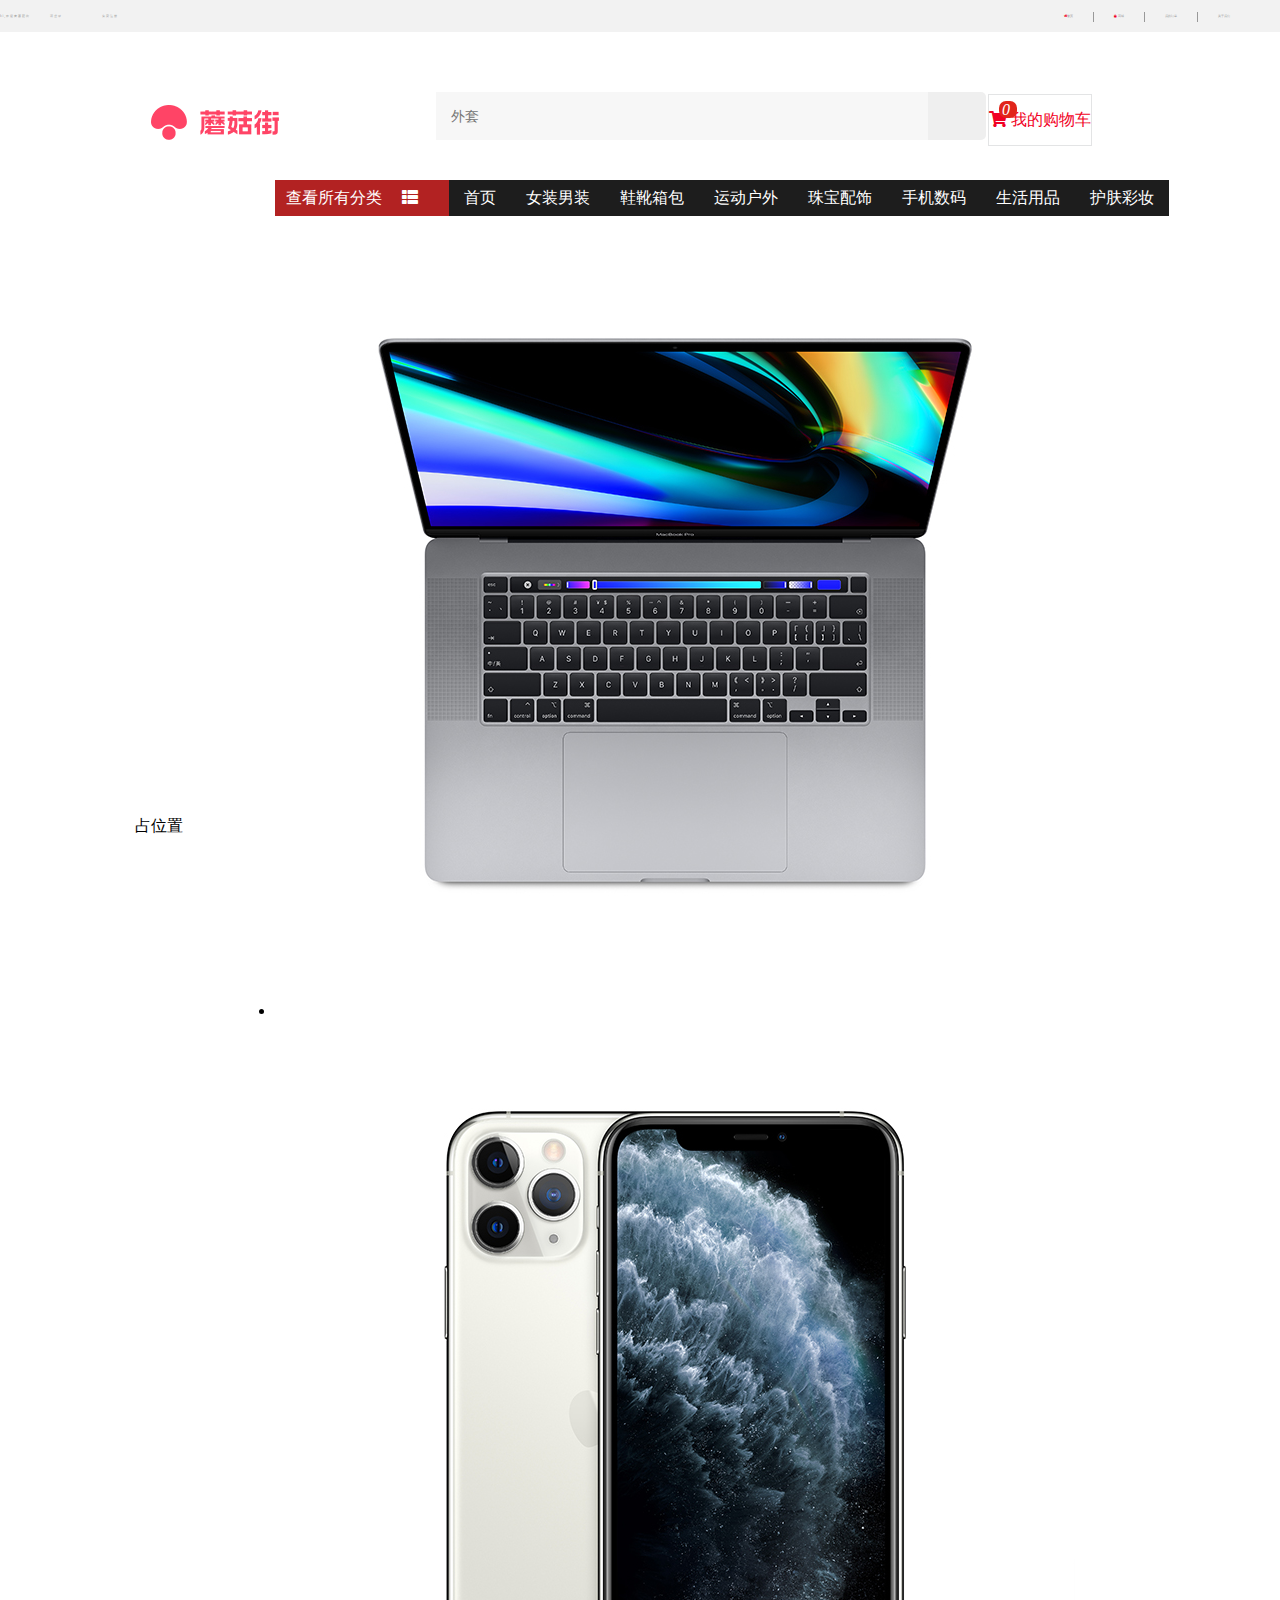
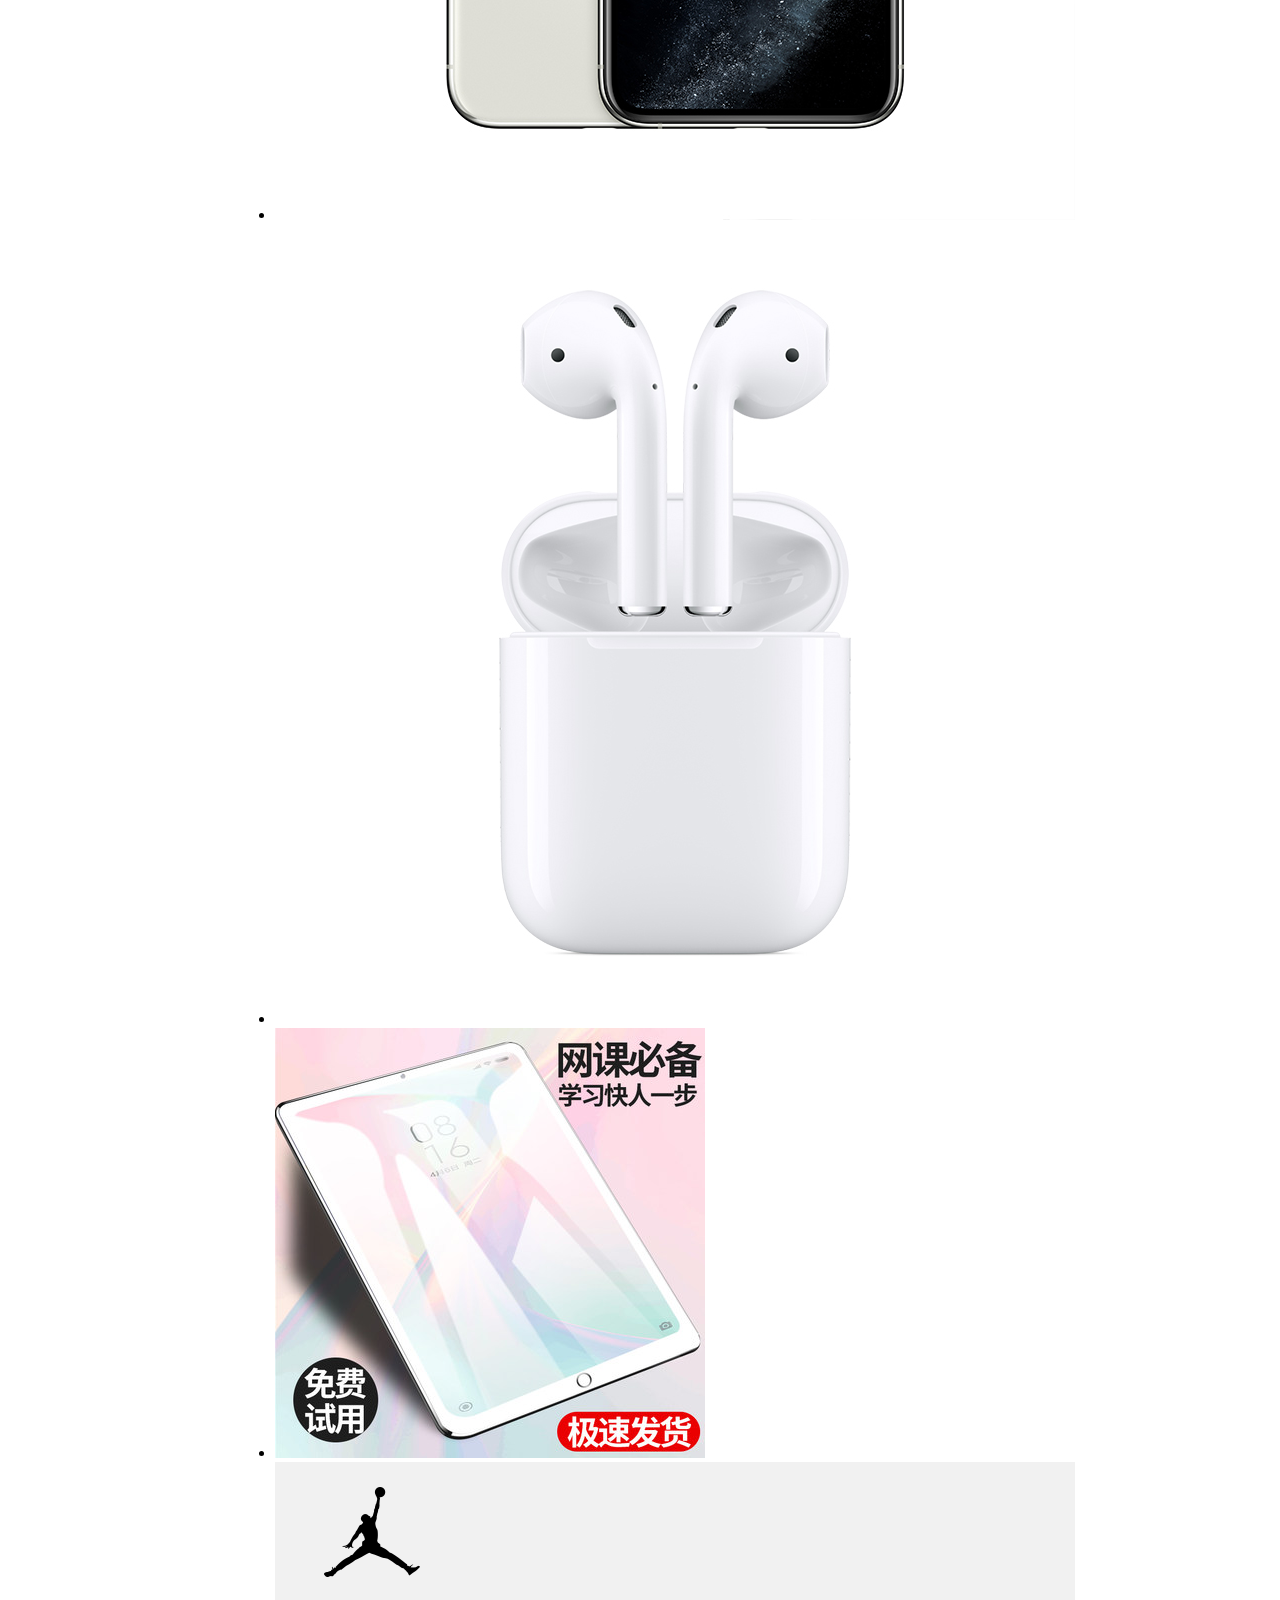
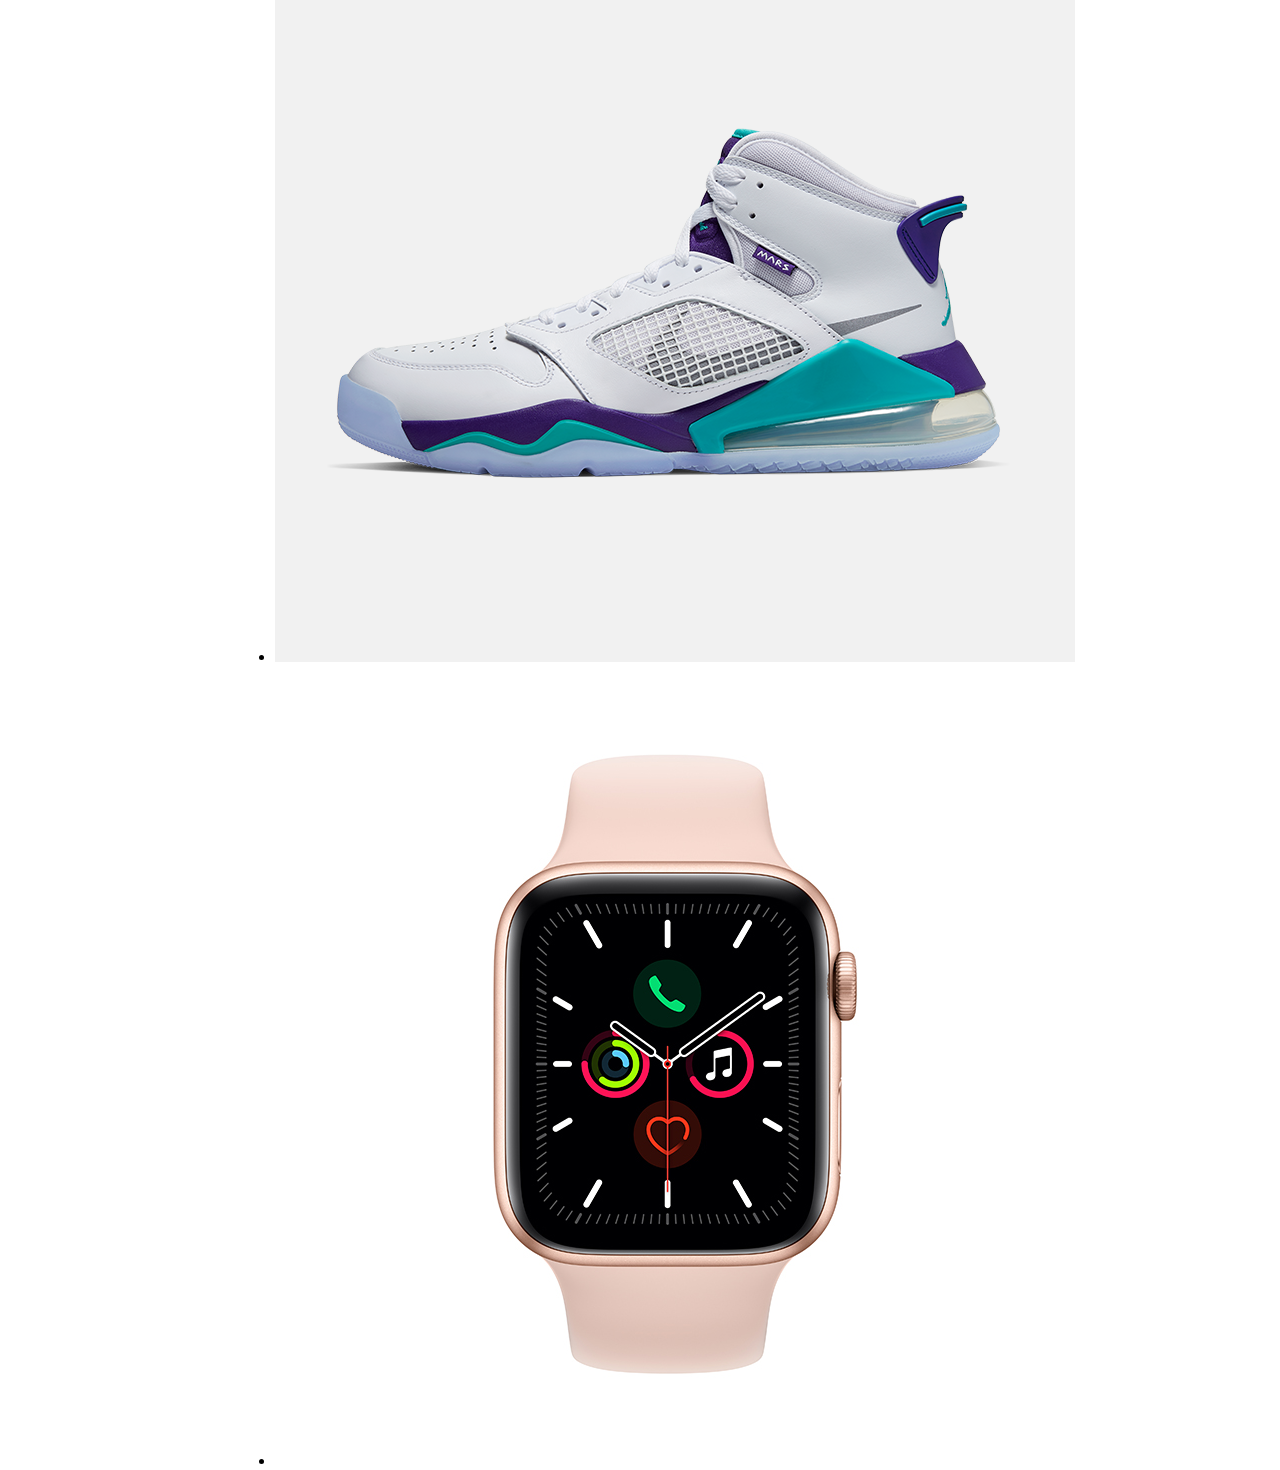
==== templates/index.html @ 2ebd25e6 "Merge pull request #1 from zengxiaobo2000/dev" ====
<!DOCTYPE html>
<html lang="en">
<head>
    <meta charset="UTF-8">
    <meta name="viewport" content="width=device-width, initial-scale=1.0">
    <title>蘑菇街-剁手节</title>
    <link rel="stylesheet" href="https://cdn.staticfile.org/twitter-bootstrap/3.3.7/css/bootstrap.min.css">
    <link href="https://cdn.bootcdn.net/ajax/libs/font-awesome/5.13.0/css/all.css" rel="stylesheet">
    <link rel="stylesheet" href="../static/css/partialviewslider.css">
    <script src="https://cdn.staticfile.org/jquery/2.1.1/jquery.min.js"></script>
    <script src="https://cdn.staticfile.org/twitter-bootstrap/3.3.7/js/bootstrap.min.js"></script>
    <script src="../static/js/partialviewslider.js"></script>
    <style>

        .clearfix::before,
        .clearfix::after {
            content: '';
            display: table;
            clear: both;
        }

        * {
            margin: 0;
            padding: 0;
        }

        body {
            overflow-x: hidden;
        }

        .top-bar-wrapper {
            width: 100%;
            height: 32px;
            background-color: rgb(242, 242, 242);

        }

        .top-bar {
            width: 1230px;


        }

        .left-bar {
            color: #999;
            line-height: 32px;
            letter-spacing: 1px;
            font-size: 3px;
        }

        .left-bar a {
            color: #999;
            text-decoration: none;
            padding: 0 20px;
            float: left;

        }

        .left-bar a:hover {
            color: rgb(255, 0, 54);
        }

        .left-bar span {
            float: left;
        }

        .right-bar {
            float: right;
            line-height: 32px;
        }

        .right-bar li {
            float: left;
            list-style: none;
            font-size: 3px;
        }

        .right-bar a {
            color: #999;
            text-decoration: none;
        }

        .right-bar i {
            color: #f10125;
        }

        .right-bar a:hover {
            color: #f10125;
        }

        .right-bar .line {
            width: 1px;
            height: 10px;
            background-color: #999;
            margin: 12px 20px;
        }

        .logo {
            margin-top: 40px;
            margin-left: 150px;
            margin-right: 80px;
            height: 100px;
            width: 130px;
            float: left;
        }

        .logo img {
            width: 100%;
            float: left;
        }


        .search-m {
            float: left;
            height: 44px;
            width: 552px;
            margin-top: 60px;
            margin-left: 76px;
        }

        .top-nav-search {
            width: 552px;
            position: relative;
            height: 48px;
        }

        .top-nav-form {

            overflow: hidden;
            float: left;
        }

        .top-nav-form input:focus {
            outline: none;
        }

        .ts_txt {
            float: left;
            width: 462px;
            height: 48px;
            line-height: 48px;
            border: none;
            font-size: 14px;
            color: #666;
            background: #f7f7f7;
            padding: 0 15px;

        }


        .ts_btn {
            float: right;
            width: 58px;
            height: 48px;
            border: none;
            border-radius: 0 5px 5px 0;
            background-image: url(https://s10.mogucdn.com/mlcdn/c45406/181205_2llkjh1g0fe27h51ahh5k5f27gkk9_116x96.png);
            background-repeat: no-repeat;
            background-size: 100%
        }

        .menu {
            width: 1210px;
        }

        .cw-icon {
            margin-top: 60px;
            float: left;
            position: relative;
            border: 1px solid #e3e4e5;
            height: 50px;
            line-height: 50px;
        }

        .cw-icon a {
            text-decoration: none;
            color: #f10125;
            display: inline-block;
        }

        .cw-icon .fa {
            color: #f10125;
        }

        .cw-icon .ci-count {
            position: absolute;
            top: 6px;
            left: 10px;
            right: auto;
            display: inline-block;
            color: #fff;
            border-radius: 7px;
            background-color: #e1251b;
            min-width: 12px;
            padding: 1px 3px;
            height: 15px;
            line-height: 15px;
        }




        .mainNav{
            width: 1210px;
            height: 36px;
            line-height: 36px;
            margin-left: 140px;
        }


        .mainNav li:first-child{
            background:firebrick;
            padding: 0 11px;
        }


        .mainNav li:not(first-child){
            background: #1d1d1d;
        }
       .mainNav li{
           float: left;
           list-style: none;
           padding: 0 15px;
       }
        .mainNav li a{
            color: #ffffff;
            text-decoration: none;
        }

        .top-bar-menu{
            margin-top: 8px;
            width: 1210px;
        }

        .mainNav li .fa{
            padding: 0 20px;
        }

        .part{
            width: 824px;
            height: 600px;
            margin-left: 140px;
        }

        .content{
            margin-left: 135px;
        }
    </style>
</head>
<body>

<div class="top-bar-wrapper">
    <div class="top-bar">
        <div class="left-bar">
            <span>hi,欢迎来蘑菇街</span>
            <a href="javascript:;">请登录</a>
            <a href="javascript:;">免费注册</a>
        </div>

        <ul class="right-bar">
            <li><a href="javascript:;">
                <i class="fa fa-home"></i>
                首页
            </a></li>
            <li class="line"></li>
            <li><a href="javascript:;">
                <i class="fa fa-shopping-bag"></i>
                商城
            </a></li>
            <li class="line"></li>
            <li><a href="javascript:;">我的订单</a></li>
            <li class="line"></li>
            <li><a href="javascript:;">关于我们</a></li>
        </ul>
    </div>
</div>

<div class="menu">
    <a class="logo" href="javascript:;"><img src="../static/img/mogulogo.png" alt=""></a>
    <div class="search-m clearfix">
        <div class="top-nav-search">
            <form class="top-nav-form" action="" method="get">
                <input class="ts_txt" type="text" placeholder="外套" name="q">
                <input class="ts_btn" type="submit" value="">
            </form>
        </div>
    </div>
    <div class="cw-icon">
        <i class="fa fa-shopping-cart"></i>
        <a href="javascript:;">我的购物车</a>
        <i class="ci-count">0</i>
    </div>
</div>


<div class="content clearfix">

    <div class="top-bar-menu">
        <ul class="mainNav">
            <li><a href="javascript:;">查看所有分类<i class="fa fa-th-list"></i></a></li>
            <li><a href="javascript:;">首页</a></li>
            <li><a href="javascript:;">女装男装</a></li>
            <li><a href="javascript:;">鞋靴箱包</a></li>
            <li><a href="javascript:;">运动户外</a></li>
            <li><a href="javascript:;">珠宝配饰</a></li>
            <li><a href="javascript:;">手机数码</a></li>
            <li><a href="javascript:;">生活用品</a></li>
            <li><a href="javascript:;">护肤彩妆</a></li>
        </ul>
    </div>
    <div class="part clearfix">
        <ul id="partial-view">
            <li><a href="javascript:;" target="_blank"><img src="../static/img/partial-view/mac.jpg"
                                                            title="Apple 2019新品 MacBook Pro 16【带触控栏】九代六核i7 16G 512G 深空灰 Radeon Pro 5300M 笔记本电脑 轻薄本"></a>
            </li>
            <li><a href="javascript:;" target="_blank"><img src="../static/img/partial-view/iphone.jpg"
                                                            title="Apple iPhone 11 Pro (A2217) 256GB 银色 移动联通电信4G手机 双卡双待"></a>
            </li>
            <li><a href="javascript:;" target="_blank"><img src="../static/img/partial-view/airpad.jpg"
                                                            title="Apple AirPods 蓝牙无线耳机 适用于iPhone7/8/X手机耳机"></a></li>
            <li><a href="javascript:;" target="_blank"><img src="../static/img/partial-view/ipad.jpg"
                                                            alt="智能驼 T90新款超薄平板电脑12寸安卓全网通4G手机平板二合一送华为小米pc笔记本电脑iPad耳机学生考研吃鸡"
                                                            title="智能驼 T90新款超薄平板电脑12寸安卓全网通4G手机平板二合一送华为小米pc笔记本电脑iPad耳机学生考研吃鸡"></a>
            </li>
            <li><a href="javascript:;" target="_blank"><img src="../static/img/partial-view/ajone.png"
                                                            alt="Jordan官方 AIR JORDAN 1 MID AJ1男子运动鞋 554724"
                                                            title="Jordan官方 AIR JORDAN 1 MID AJ1男子运动鞋 554724"></a></li>
            <li><a href="javascript:;" target="_blank"><img src="../static/img/partial-view/applewatchhead.jpg"
                                                            title="Apple Watch Series 5 GPS款 44毫米金色铝金属表壳 粉砂色运动型表带）"></a>
            </li>
        </ul>
    </div>

    <div class="clearfix">占位置</div>
</div>


<script>
    $(document).ready(function () {
        var partialView = $('#partial-view').partialViewSlider();

        $('#prev').on('click', function () {
            partialView.prev();
        });
        $('#next').on('click', function () {
            partialView.next();
        });
        $('#play').on('click', function () {
            partialView.play();
        });
        $('#pause').on('click', function () {
            partialView.pause();
        });
    });
</script>
</body>
</html>
---- static/css/partialviewslider.css ----
@charset "UTF-8";

.partialViewSlider-outerwrapper{
	position: relative;
}
.partialViewSlider-outerwrapper.partialViewSlider-outsideControls{
	padding: 0 6%;
}
.partialViewSlider-wrapper{
	overflow: hidden;
	font-size: 0;
	position: relative;
	/*margin-top: -9px;*/
}
.partialViewSlider-outerwrapper ul{
	margin: 0;
	padding: 0;
	list-style: none;
	transition-property: transform;
	transition-duration: 0ms;
	transition-timing-function: ease-out;
}
.partialViewSlider-outerwrapper ul > li{
	display: inline-block;
	position: relative;
	font-size: 1rem;
	transition-property: all;
	transition-duration: 0ms;
	transition-timing-function: ease-out;
}
.partialViewSlider-wrapper.partialViewSlider-perspective ul > li{
	-webkit-transform: scale(0.8);
	transform: scale(0.8);
	opacity: 0.4;
}
.partialViewSlider-wrapper.partialViewSlider-perspective ul > li.active{
	-webkit-transform: scale(1);
	transform: scale(1);
	opacity: 1;
}
.partialViewSlider-wrapper ul > li > a> img{
	width: 100%;
	height: 600px;
	display: block;
}
.partialViewSlider-backdrop{
	position: absolute;
	height: 100%;
	top: 0;
	background: rgba(0, 0, 0, 0.5);
}
.partialViewSlider-backdrop.partialViewSlider-right{
	right: 0;
}

.partialViewSlider-nav{
	position: absolute;
	top: 50%;
	color: #FFF;
	font-size: 3rem;
	-webkit-transform: translateY(-50%);
	transform: translateY(-50%);
}
.partialViewSlider-prev{
	left: 3%;
}
.partialViewSlider-next{
	right: 3%;
}
.partialViewSlider-outsideControls .partialViewSlider-nav,
.partialViewSlider-neighborControls .partialViewSlider-nav{
	color: #CCC;
}
.partialViewSlider-outsideControls .partialViewSlider-prev{
	left: 1%;
}
.partialViewSlider-outsideControls .partialViewSlider-next{
	right: 1%;
}
.partialViewSlider-neighborControls .partialViewSlider-prev{
	left: -5%;
}
.partialViewSlider-neighborControls .partialViewSlider-next{
	right: -5%;
}

.partialViewSlider-dots {
	display: inline-block;
	position: absolute;
	bottom: 20px;
	left: 50%;
	transform: translate(-50%);
}
.partialViewSlider-dots li a{
	position: relative;
	display: inline-block;
	width: 7px;
	height: 7px;
	margin: 0 5px;
}
.partialViewSlider-dots li a:before{
	position: absolute;
	content: '';
	width: 100%;
	height: 100%;
	border: 1px solid #FFF;
	border-radius: 50%;
	transition: all 0.25s ease-out;
}
.partialViewSlider-dots li.active a:before{
	background: #FFF;
}
.partialViewSlider-outerwrapper span{
	color: rgba(255,255,255,0.2);
	font-size: 50px;
}
.partialViewSlider-outerwrapper span:hover{
	color: white;
}
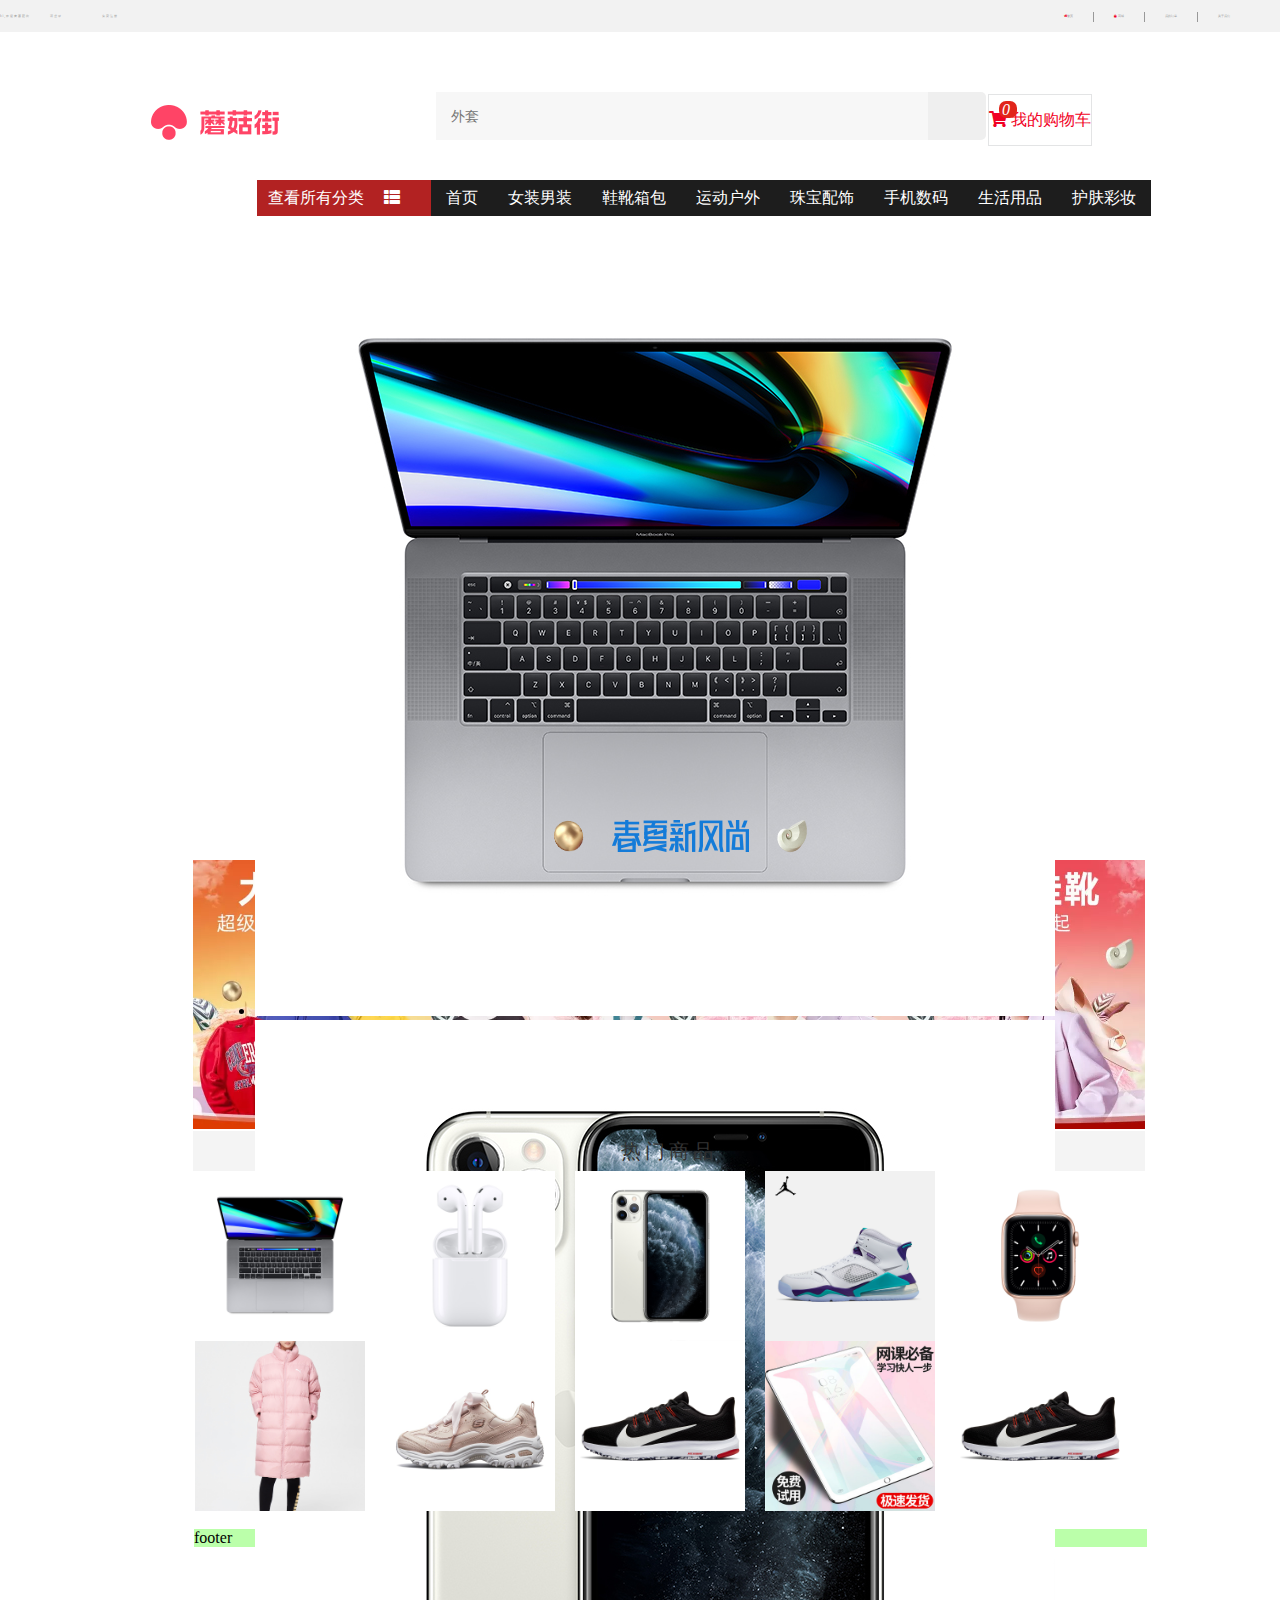
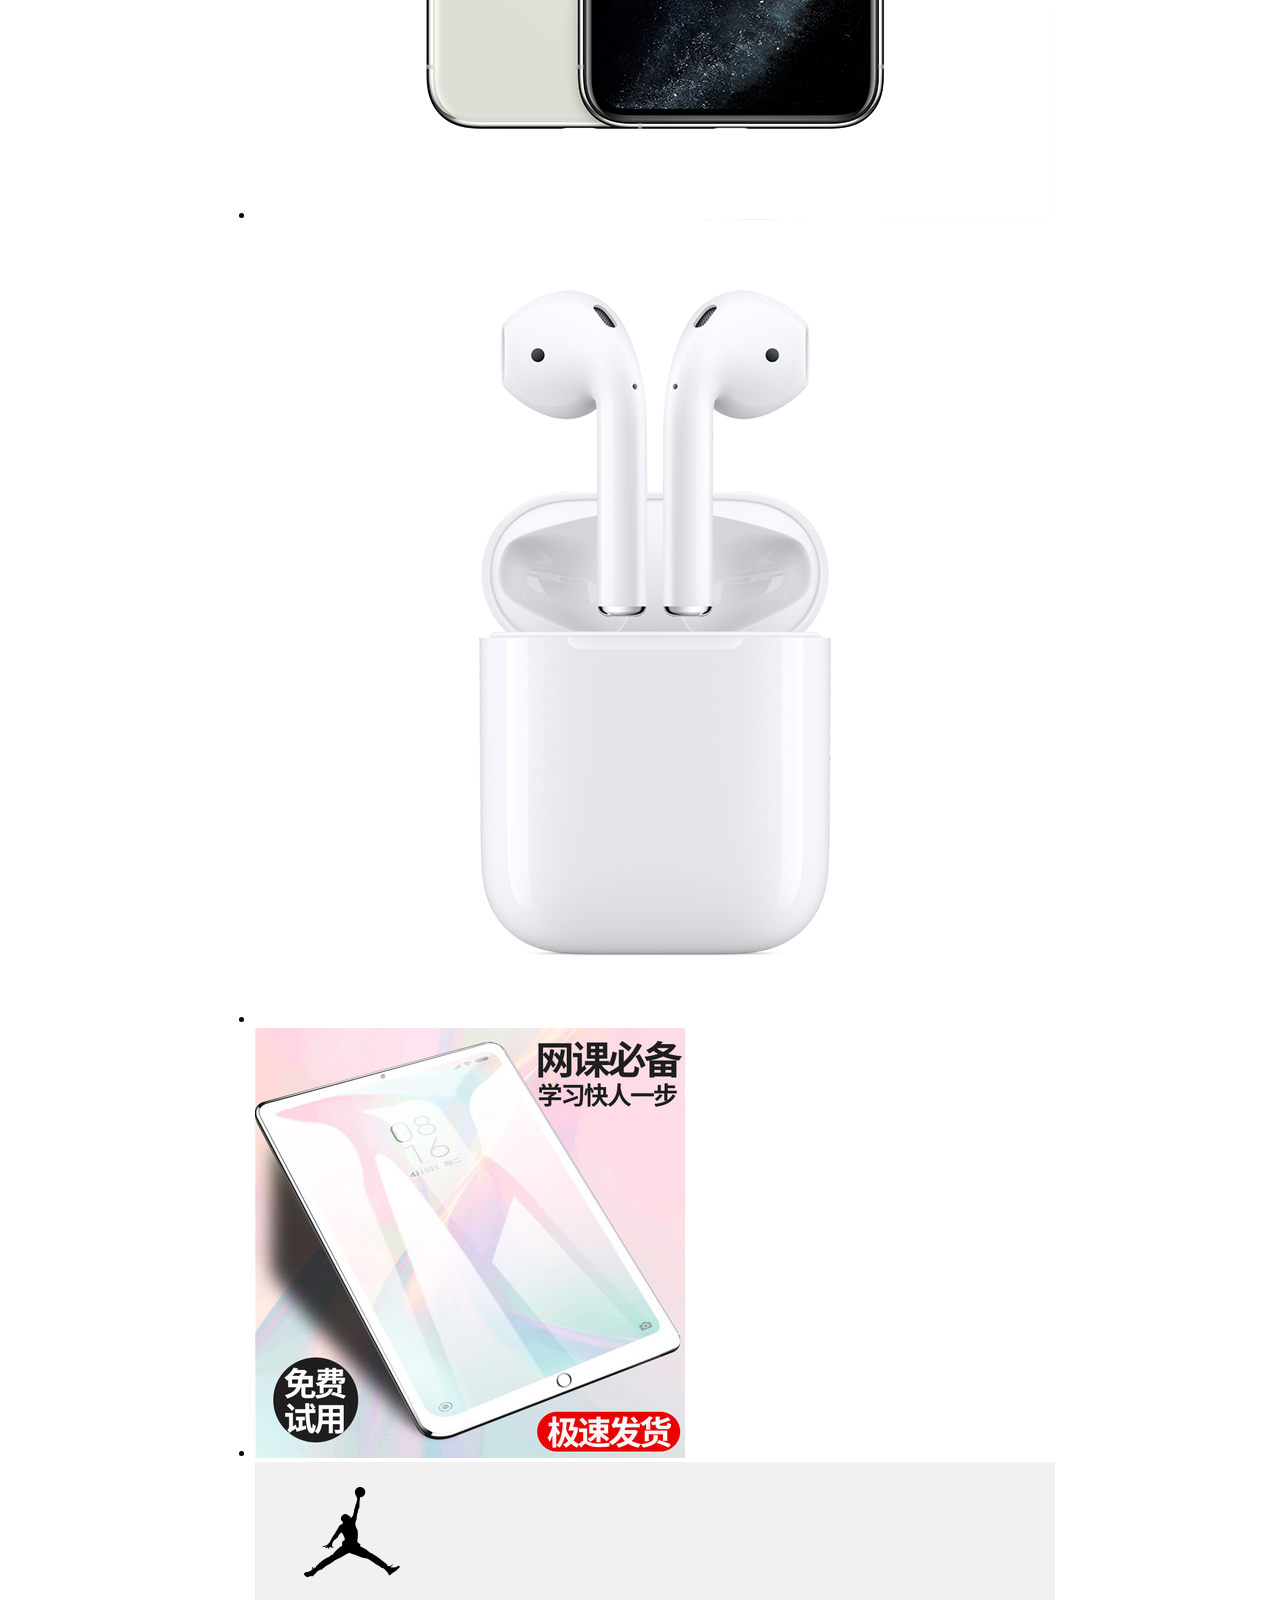
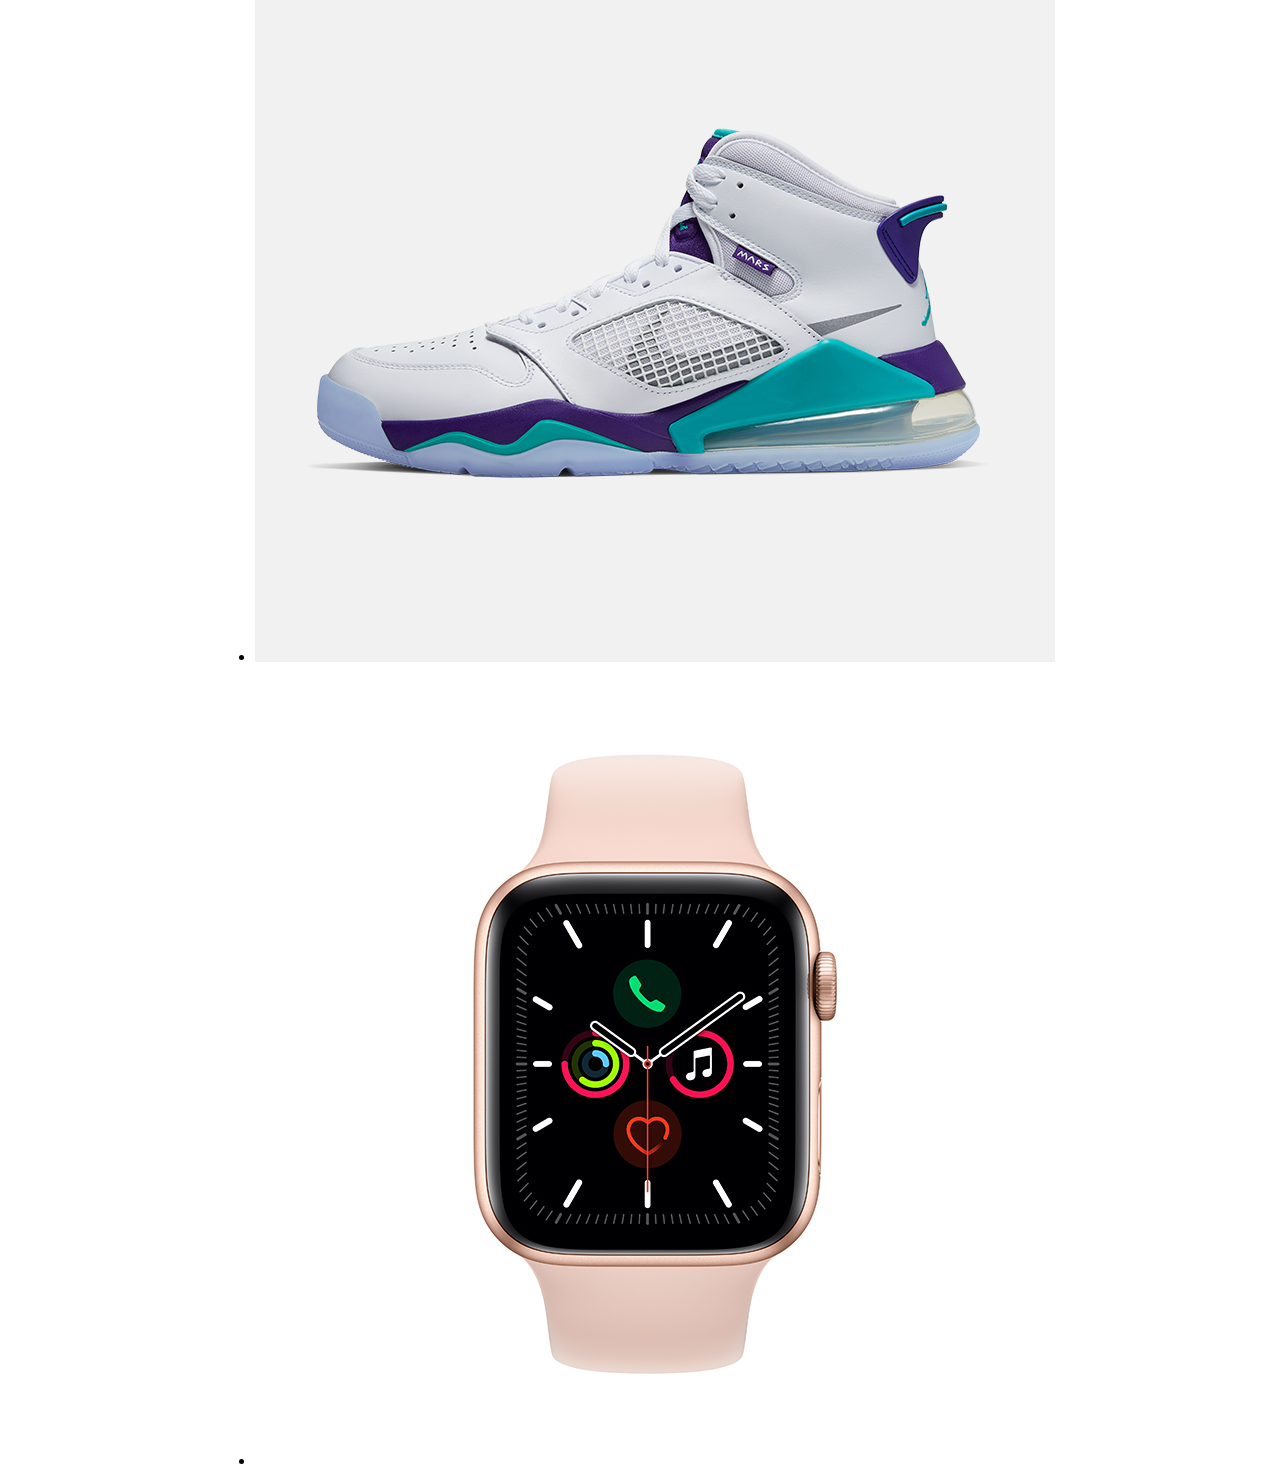
==== commit 1937056e: "Merge pull request #2 from zengxiaobo2000/dev" ====
--- a/templates/index.html
+++ b/templates/index.html
@@ -204,7 +204,7 @@
             width: 1210px;
             height: 36px;
             line-height: 36px;
-            margin-left: 140px;
+            margin-left: 122px;
         }
 
 
@@ -239,12 +239,130 @@
         .part{
             width: 824px;
             height: 600px;
-            margin-left: 140px;
+            margin-left: 120px;
         }
 
         .content{
             margin-left: 135px;
         }
+        .title1{
+            margin-left: 245px;
+        }
+
+        .title-content {
+            width: 1128px;
+            margin-left: 58px;
+        }
+
+        .title-content a img{
+            width: 238px;
+            float: left;
+        }
+        .hot-shop .span1{
+            width: 952px;
+            height: 40px;
+            margin-left: 58px;
+            margin-top: 2px;
+            background-color: rgb(244,244,244);
+            line-height: 40px;
+            color: rgb(51,51,51);
+            letter-spacing: 4px;
+            font-size: 20px;
+            text-align: center;
+        }
+
+        .cube-wrapper{
+            width: 956px;
+            height: 358px;
+            margin:0 50px;
+            perspective:4000px;
+            cursor: pointer;
+        }
+        .cube-wrapper .img-list img{
+            width: 170px;
+            height: 170px;
+            top:0;
+            vertical-align: top;
+        }
+
+        .cube-wrapper .img-list{
+            position: absolute;
+            transition: .5s;
+        }
+
+        .cube-wrapper li{
+            list-style: none;
+        }
+
+        .cube-wrapper>ul > li{
+            float: left;
+            width: 170px;
+            height: 170px;
+            margin: 0 10px;
+        }
+
+        .cube-wrapper .shop-information ul>li{
+            text-align: center;
+            margin: 10px 0;
+        }
+
+        .cube-wrapper .shop-information ul{
+            width: 170px;
+            height: 170px;
+            margin-top: 25px;
+        }
+
+        .cube-wrapper .shop-information ul>li span{
+            color: firebrick;
+            display: inline-block;
+        }
+        .cube-wrapper .shop-information{
+            width: 170px;
+            height: 170px;
+            position: absolute;
+            top: 0;
+            transition: .5s;
+            transform: rotateX(-90deg);
+            text-shadow: 1px 1px 1px rgba(255,255,255,1);
+            background-color: rgb(236,241,244);
+            font-size: 12px;
+            box-shadow: none;
+            visibility: hidden;
+
+
+        }
+
+        .cube-wrapper .item{
+            width: 170px;
+            height: 170px;
+            position: relative;
+            transform-style: preserve-3d;
+
+
+        }
+
+        .cube-wrapper .item:hover > .shop-information{
+
+            transform:rotateX(0deg);
+            visibility: visible;
+        }
+
+        .cube-wrapper .item:hover .img-list{
+            transform: rotateX(90deg) translateZ(-85px);
+            visibility: hidden;
+        }
+
+        .title-content img{
+            transition: 1s;
+
+        }
+        .title-content img:hover{
+            transform: scale(1.1);
+        }
+
+
+
+
     </style>
 </head>
 <body>
@@ -331,7 +449,195 @@
         </ul>
     </div>
 
-    <div class="clearfix">占位置</div>
+    <div class="clearfix">
+        <div class="title1">
+            <img src="../static/img/titile/title1.png" alt="">
+        </div>
+        <div class="title-content">
+            <a href="javascript:;"><img src="../static/img/span-img/span1.webp" alt=""></a>
+            <a href="javascript:;"><img src="../static/img/span-img/span2.webp" alt=""></a>
+            <a href="javascript:;"><img src="../static/img/span-img/span3.webp" alt=""></a>
+            <a href="javascript:;"><img src="../static/img/span-img/span4.webp" alt=""></a>
+        </div>
+        <div class="hot-shop clearfix">
+            <div class="span1">
+                热门商品
+            </div>
+        </div>
+
+        <div class="cube-wrapper">
+            <ul>
+                <li>
+                    <div class="item">
+            <div class="img-list">
+                <img src="../static/img/partial-view/mac.jpg" alt="">
+            </div>
+            <div class="shop-information">
+                <ul>
+                    <li>数量：仅剩<span>10</span>个</li>
+                    <li>原价：<span>￥<del>18999.0</del></span></li>
+                    <li>折扣价：<span>￥17888.0</span></li>
+                    <li><button type="button" class="btn btn-danger buy">立即抢购</button></li>
+                </ul>
+            </div>
+                    </div>
+                </li>
+
+                <li>
+                    <div class="item">
+            <div class="img-list">
+                <img src="../static/img/partial-view/airpad.jpg" alt="">
+            </div>
+            <div class="shop-information">
+                <ul>
+                    <li>数量：仅剩<span>10</span>个</li>
+                    <li>原价：<span>￥<del>18999.0</del></span></li>
+                    <li>折扣价：<span>￥17888.0</span></li>
+                    <li><button type="button" class="btn btn-danger buy">立即抢购</button></li>
+                </ul>
+            </div>
+                    </div>
+                </li>
+
+                <li>
+                    <div class="item">
+            <div class="img-list">
+                <img src="../static/img/partial-view/iphone.jpg" alt="">
+            </div>
+            <div class="shop-information">
+                <ul>
+                    <li>数量：仅剩<span>10</span>个</li>
+                    <li>原价：<span>￥<del>18999.0</del></span></li>
+                    <li>折扣价：<span>￥17888.0</span></li>
+                    <li><button type="button" class="btn btn-danger buy">立即抢购</button></li>
+                </ul>
+            </div>
+                    </div>
+                </li>
+
+                <li>
+                    <div class="item">
+            <div class="img-list">
+                <img src="../static/img/partial-view/ajone.png" alt="">
+            </div>
+            <div class="shop-information">
+                <ul>
+                    <li>数量：仅剩<span>10</span>个</li>
+                    <li>原价：<span>￥<del>18999.0</del></span></li>
+                    <li>折扣价：<span>￥17888.0</span></li>
+                    <li><button type="button" class="btn btn-danger buy">立即抢购</button></li>
+                </ul>
+            </div>
+                    </div>
+                </li>
+
+                <li>
+                    <div class="item">
+            <div class="img-list">
+                <img src="../static/img/partial-view/applewatchhead.jpg" alt="">
+            </div>
+            <div class="shop-information">
+                <ul>
+                    <li>数量：仅剩<span>10</span>个</li>
+                    <li>原价：<span>￥<del>18999.0</del></span></li>
+                    <li>折扣价：<span>￥17888.0</span></li>
+                    <li><button type="button" class="btn btn-danger buy">立即抢购</button></li>
+                </ul>
+            </div>
+                    </div>
+                </li>
+
+
+                <li>
+                    <div class="item">
+            <div class="img-list">
+                <img src="../static/img/partial-view/clothes.jpg" alt="">
+            </div>
+            <div class="shop-information">
+                <ul>
+                    <li>数量：仅剩<span>10</span>个</li>
+                    <li>原价：<span>￥<del>18999.0</del></span></li>
+                    <li>折扣价：<span>￥17888.0</span></li>
+                    <li><button type="button" class="btn btn-danger buy">立即抢购</button></li>
+                </ul>
+            </div>
+                    </div>
+                </li>
+
+                <li>
+                    <div class="item">
+            <div class="img-list">
+                <img src="../static/img/partial-view/shoes.jpg" alt="">
+            </div>
+            <div class="shop-information">
+                <ul>
+                    <li>数量：仅剩<span>10</span>个</li>
+                    <li>原价：<span>￥<del>18999.0</del></span></li>
+                    <li>折扣价：<span>￥17888.0</span></li>
+                    <li><button type="button" class="btn btn-danger buy">立即抢购</button></li>
+                </ul>
+            </div>
+                    </div>
+                </li>
+
+                <li>
+                    <div class="item">
+            <div class="img-list">
+                <img src="../static/img/partial-view/nike.jpg" alt="">
+            </div>
+            <div class="shop-information">
+                <ul>
+                    <li>数量：仅剩<span>10</span>个</li>
+                    <li>原价：<span>￥<del>18999.0</del></span></li>
+                    <li>折扣价：<span>￥17888.0</span></li>
+                    <li><button type="button" class="btn btn-danger buy">立即抢购</button></li>
+                </ul>
+            </div>
+                    </div>
+                </li>
+
+                <li>
+                    <div class="item">
+            <div class="img-list">
+                <img src="../static/img/partial-view/ipad.jpg" alt="">
+            </div>
+            <div class="shop-information">
+                <ul>
+                    <li>数量：仅剩<span>10</span>个</li>
+                    <li>原价：<span>￥<del>18999.0</del></span></li>
+                    <li>折扣价：<span>￥17888.0</span></li>
+                    <li><button type="button" class="btn btn-danger buy">立即抢购</button></li>
+                </ul>
+            </div>
+                    </div>
+                </li>
+
+                <li>
+                    <div class="item">
+            <div class="img-list">
+                <img src="../static/img/partial-view/nike.jpg" alt="">
+            </div>
+            <div class="shop-information">
+                <ul>
+                    <li>数量：仅剩<span>10</span>个</li>
+                    <li>原价：<span>￥<del>18999.0</del></span></li>
+                    <li>折扣价：<span>￥17888.0</span></li>
+                    <li><button type="button" class="btn btn-danger buy">立即抢购</button></li>
+                </ul>
+            </div>
+                    </div>
+                </li>
+
+
+
+
+            </ul>
+        </div>
+    </div>
+</div>
+
+<div class="footer" style="width: 953px;background-color: #bfa;margin-left: 194px">
+    footer
 </div>
 
 
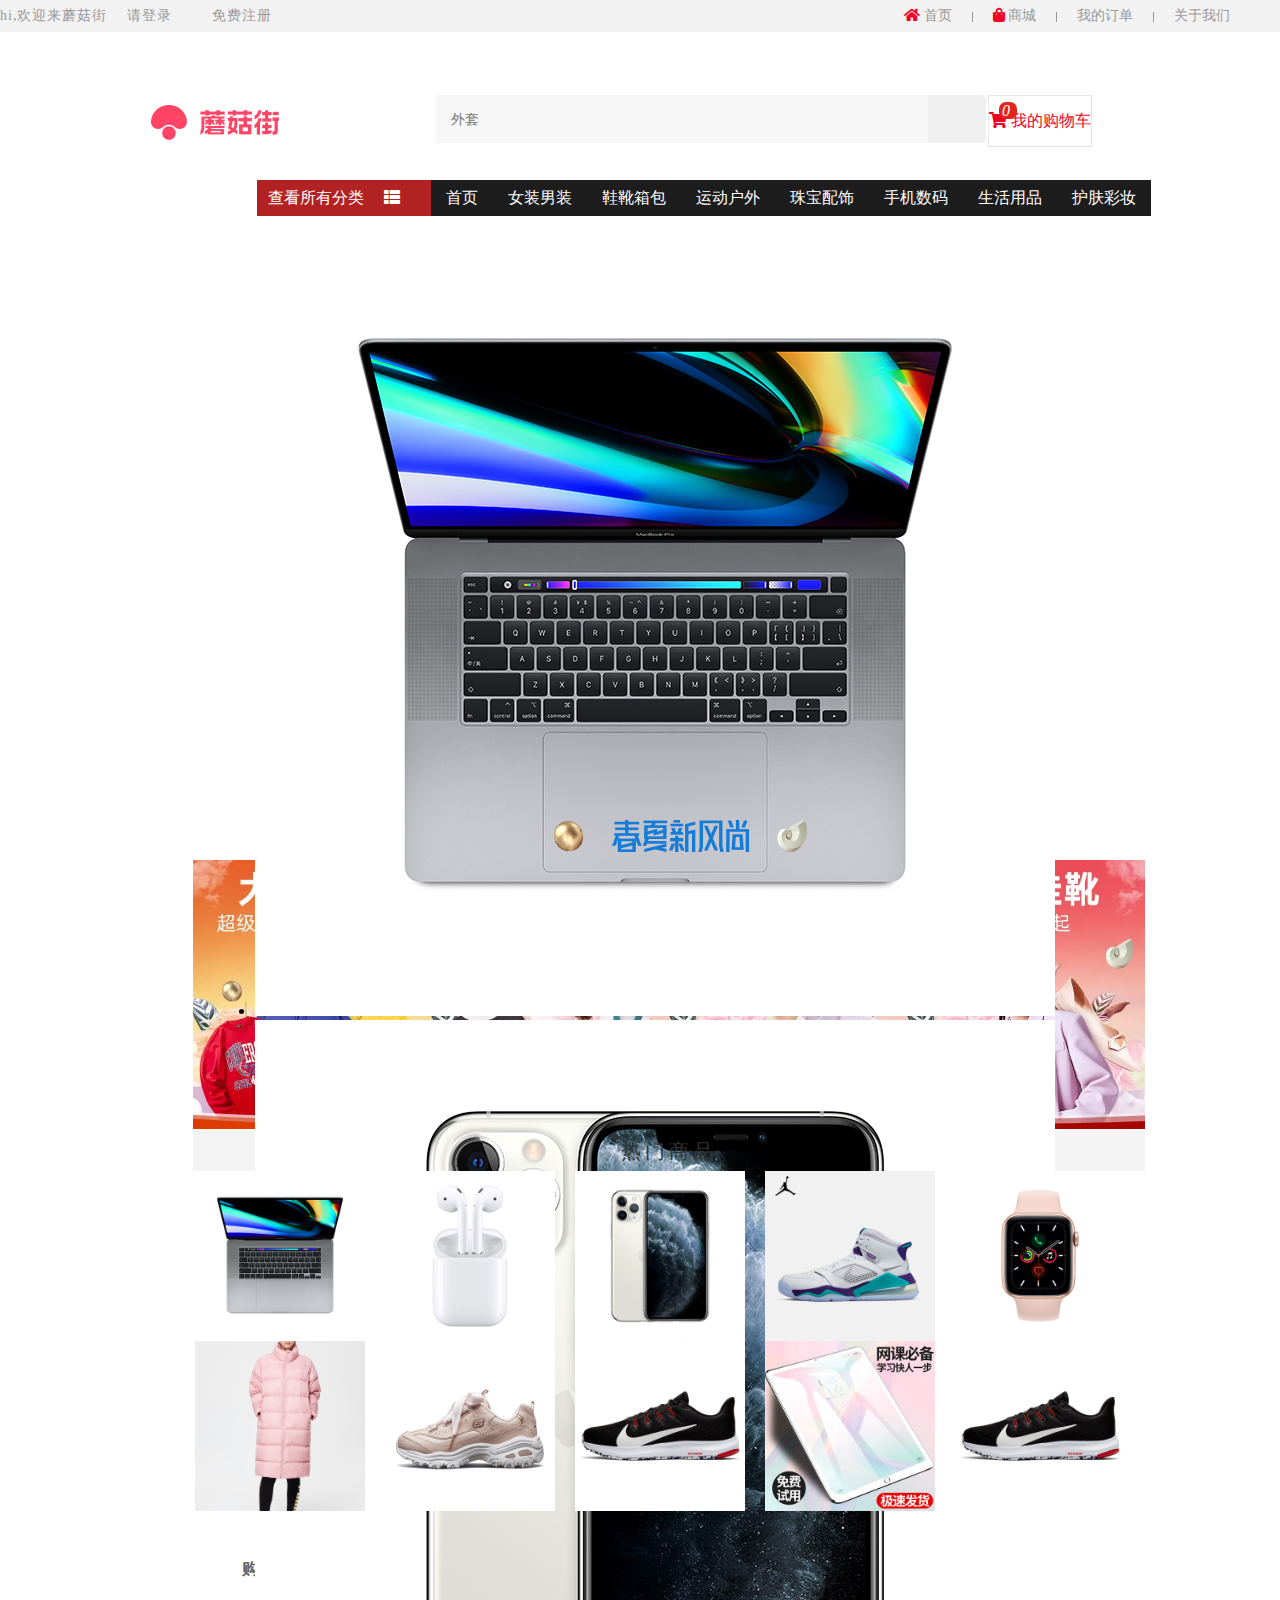
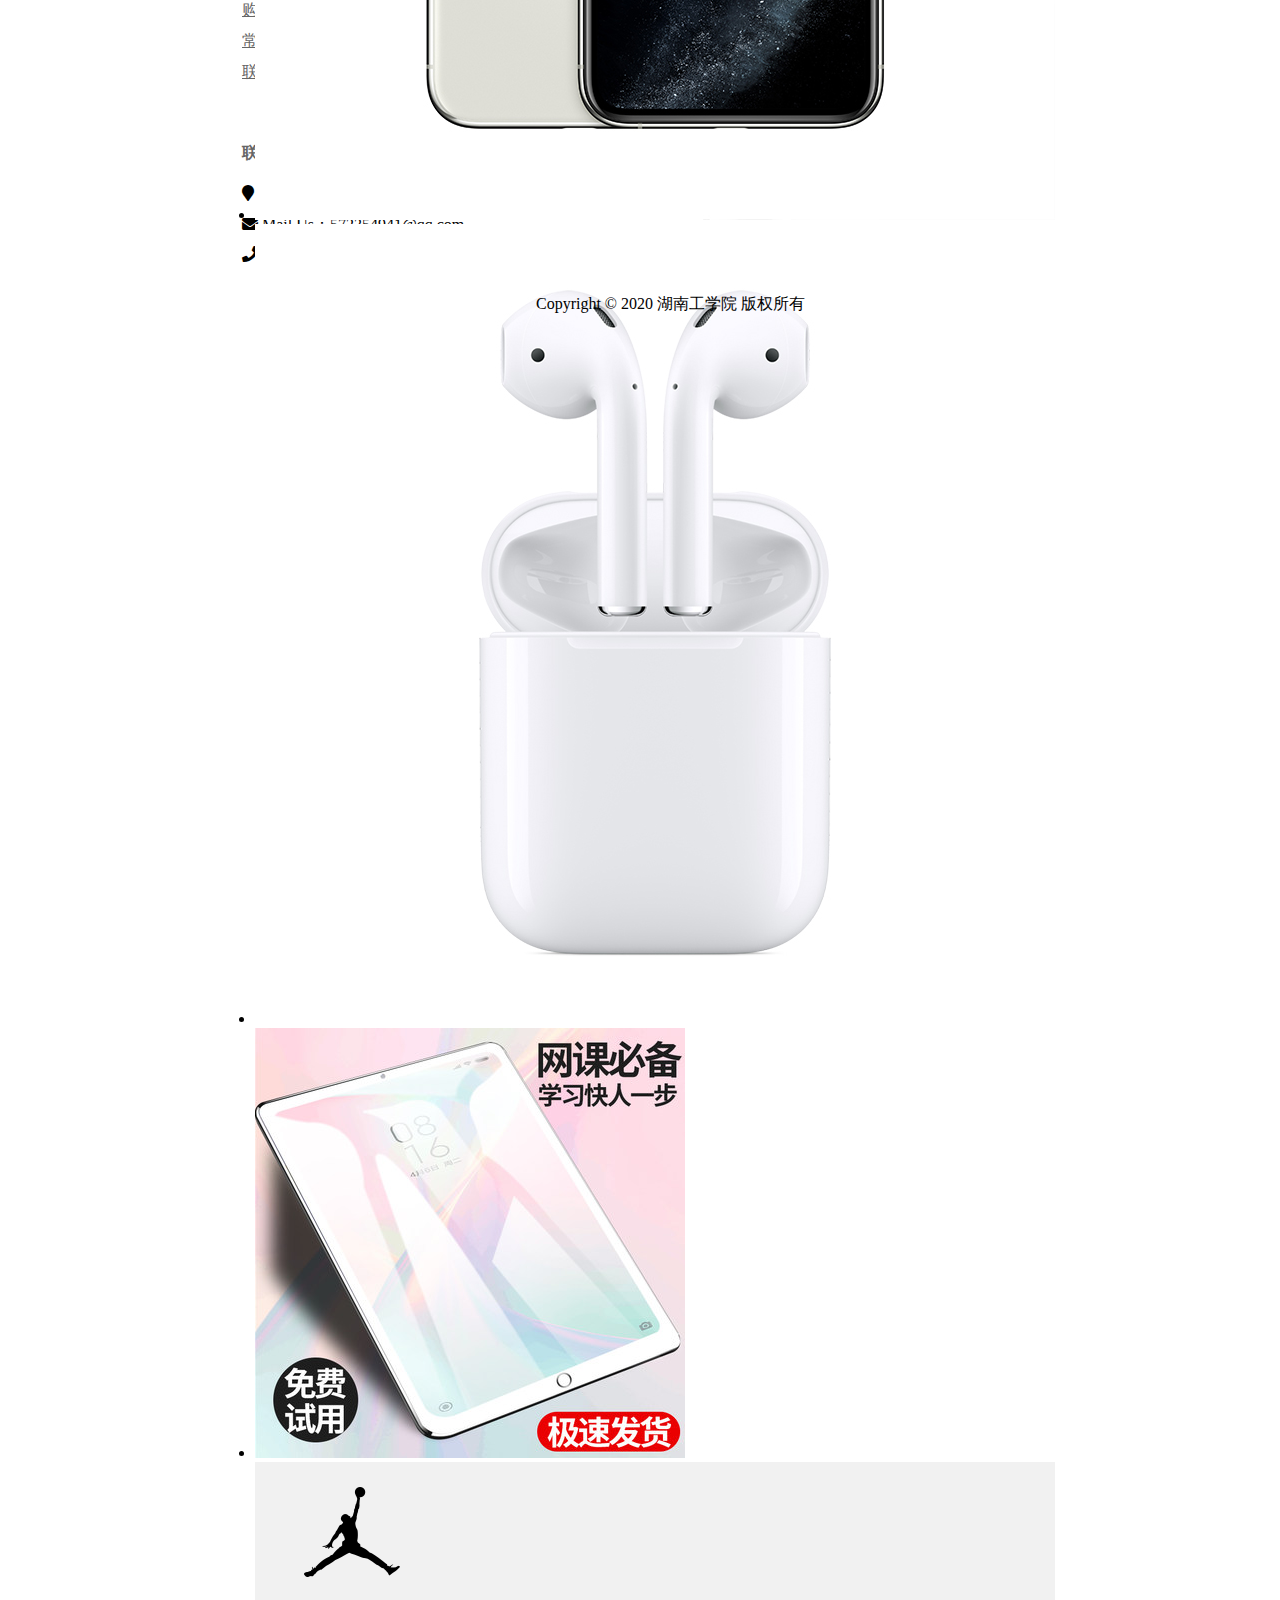
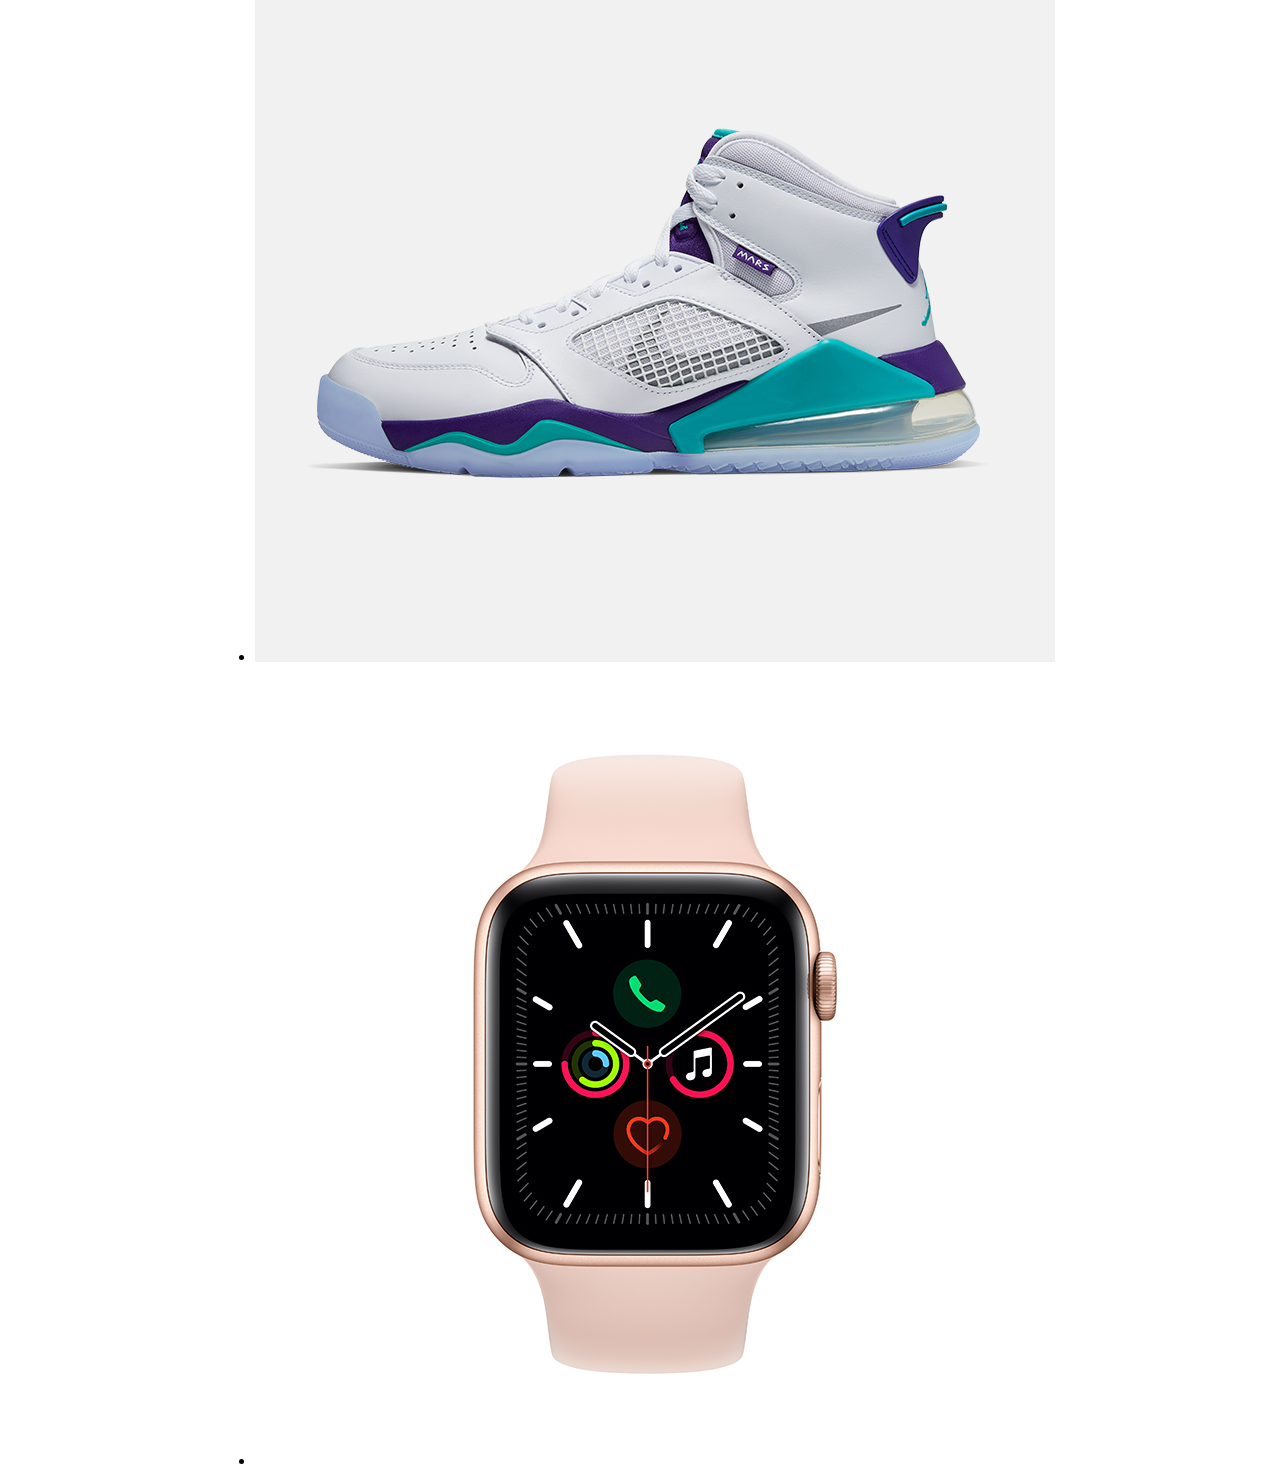
==== commit 192ca531: "Merge pull request #4 from zengxiaobo2000/dev" ====
--- a/templates/index.html
+++ b/templates/index.html
@@ -33,6 +33,7 @@
             height: 32px;
             background-color: rgb(242, 242, 242);
 
+
         }
 
         .top-bar {
@@ -53,6 +54,7 @@
             text-decoration: none;
             padding: 0 20px;
             float: left;
+            font-size: 14px;
 
         }
 
@@ -62,6 +64,7 @@
 
         .left-bar span {
             float: left;
+            font-size: 14px;
         }
 
         .right-bar {
@@ -73,11 +76,13 @@
             float: left;
             list-style: none;
             font-size: 3px;
+
         }
 
         .right-bar a {
             color: #999;
             text-decoration: none;
+            font-size: 14px;
         }
 
         .right-bar i {
@@ -360,6 +365,32 @@
             transform: scale(1.1);
         }
 
+        .footer{
+            width: 953px;
+            margin-left: 194px;
+        }
+
+        .information{
+            float: left;
+            margin:20px 18px;
+        }
+
+        .information li{
+            list-style: none;
+            margin: 10px 30px;
+        }
+
+        .information .title-header{
+            margin-bottom: 20px;
+            color: rgb(102,102,102);
+            font-weight: bold;
+        }
+        .information a{
+            color: rgb(102,102,102);
+        }
+        .copyright{
+            text-align: center;
+        }
 
 
 
@@ -636,8 +667,91 @@
     </div>
 </div>
 
-<div class="footer" style="width: 953px;background-color: #bfa;margin-left: 194px">
-    footer
+<div class="footer">
+    <div class="information">
+        <ul>
+            <li class="title-header">
+                购物指南
+            </li>
+            <li>
+                <a href="">购物流程</a>
+            </li>
+            <li>
+                <a href="">常见问题</a>
+            </li>
+            <li>
+                <a href="">联系客服</a>
+            </li>
+        </ul>
+    </div>
+    <div class="information">
+        <ul>
+            <li class="title-header">
+                配送方式
+            </li>
+            <li>
+                <a href="">上门自提</a>
+            </li>
+            <li>
+                <a href="">配送服务查询</a>
+            </li>
+            <li>
+                <a href="">211限时达</a>
+            </li>
+        </ul>
+    </div>
+    <div class="information">
+        <ul>
+            <li class="title-header">
+                支付方式
+            </li>
+            <li>
+                <a href="">货到付款</a>
+            </li>
+            <li>
+                <a href="">在线支付</a>
+            </li>
+            <li>
+                <a href="">分期付款</a>
+        </ul>
+    </div>
+    <div class="information">
+        <ul>
+            <li class="title-header">
+                售后服务
+            </li>
+            <li>
+                <a>售后政策</a>
+            </li>
+            <li>
+                <a>退款说明</a>
+            </li>
+            <li>
+                <a>取消订单</a>
+            </li>
+        </ul>
+    </div>
+    <div class="information">
+        <ul>
+            <li class="title-header">
+                联系我们
+            </li>
+            <li>
+                <i class="fa fa-map-marker"></i>
+                <span>Address：湖南工学院</span>
+            </li>
+            <li>
+                <i class="fa fa-envelope"></i>
+                <span>Mail Us：572354941@qq.com</span>
+            </li>
+            <li>
+                <i class="fa fa-phone"></i>
+                <span>Phone:17347014473</span>
+            </li>
+        </ul>
+    </div>
+
+    <div class="copyright clearfix">Copyright &copy; 2020 湖南工学院 版权所有</div>
 </div>
 
 
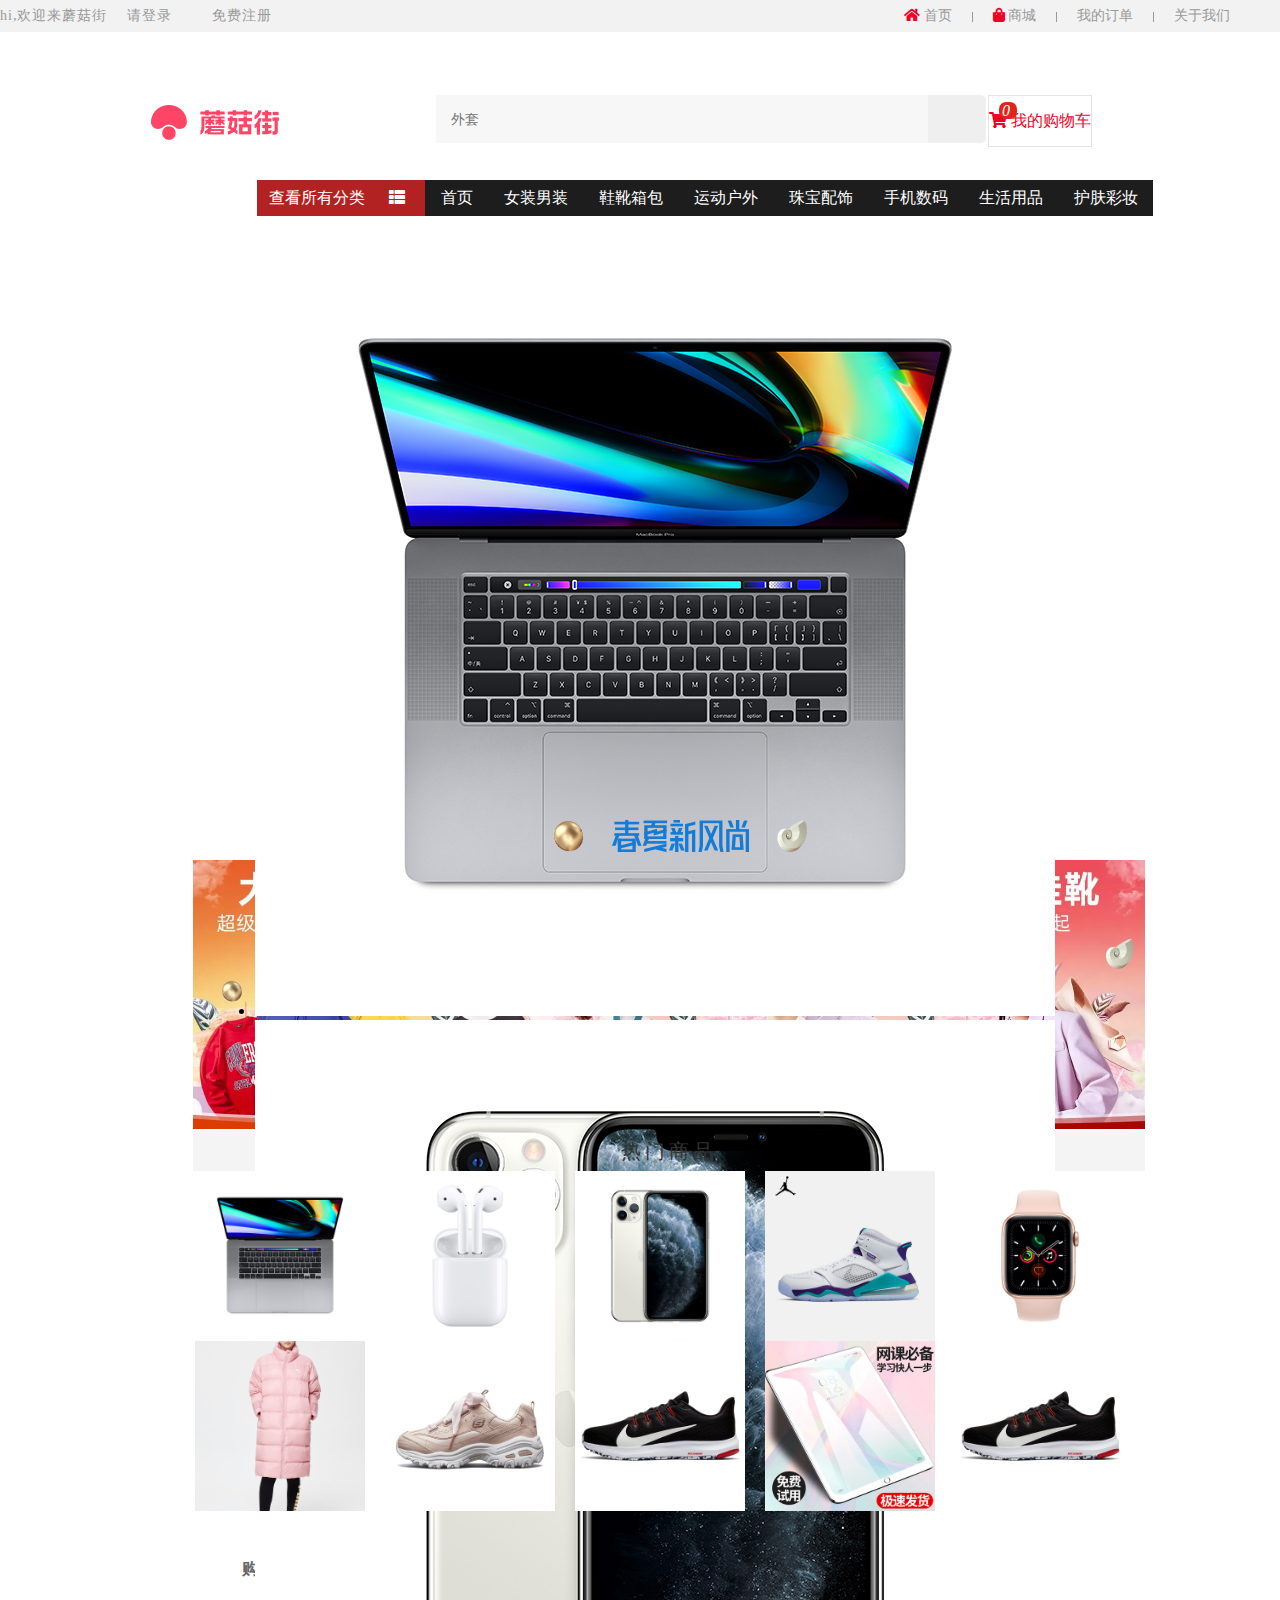
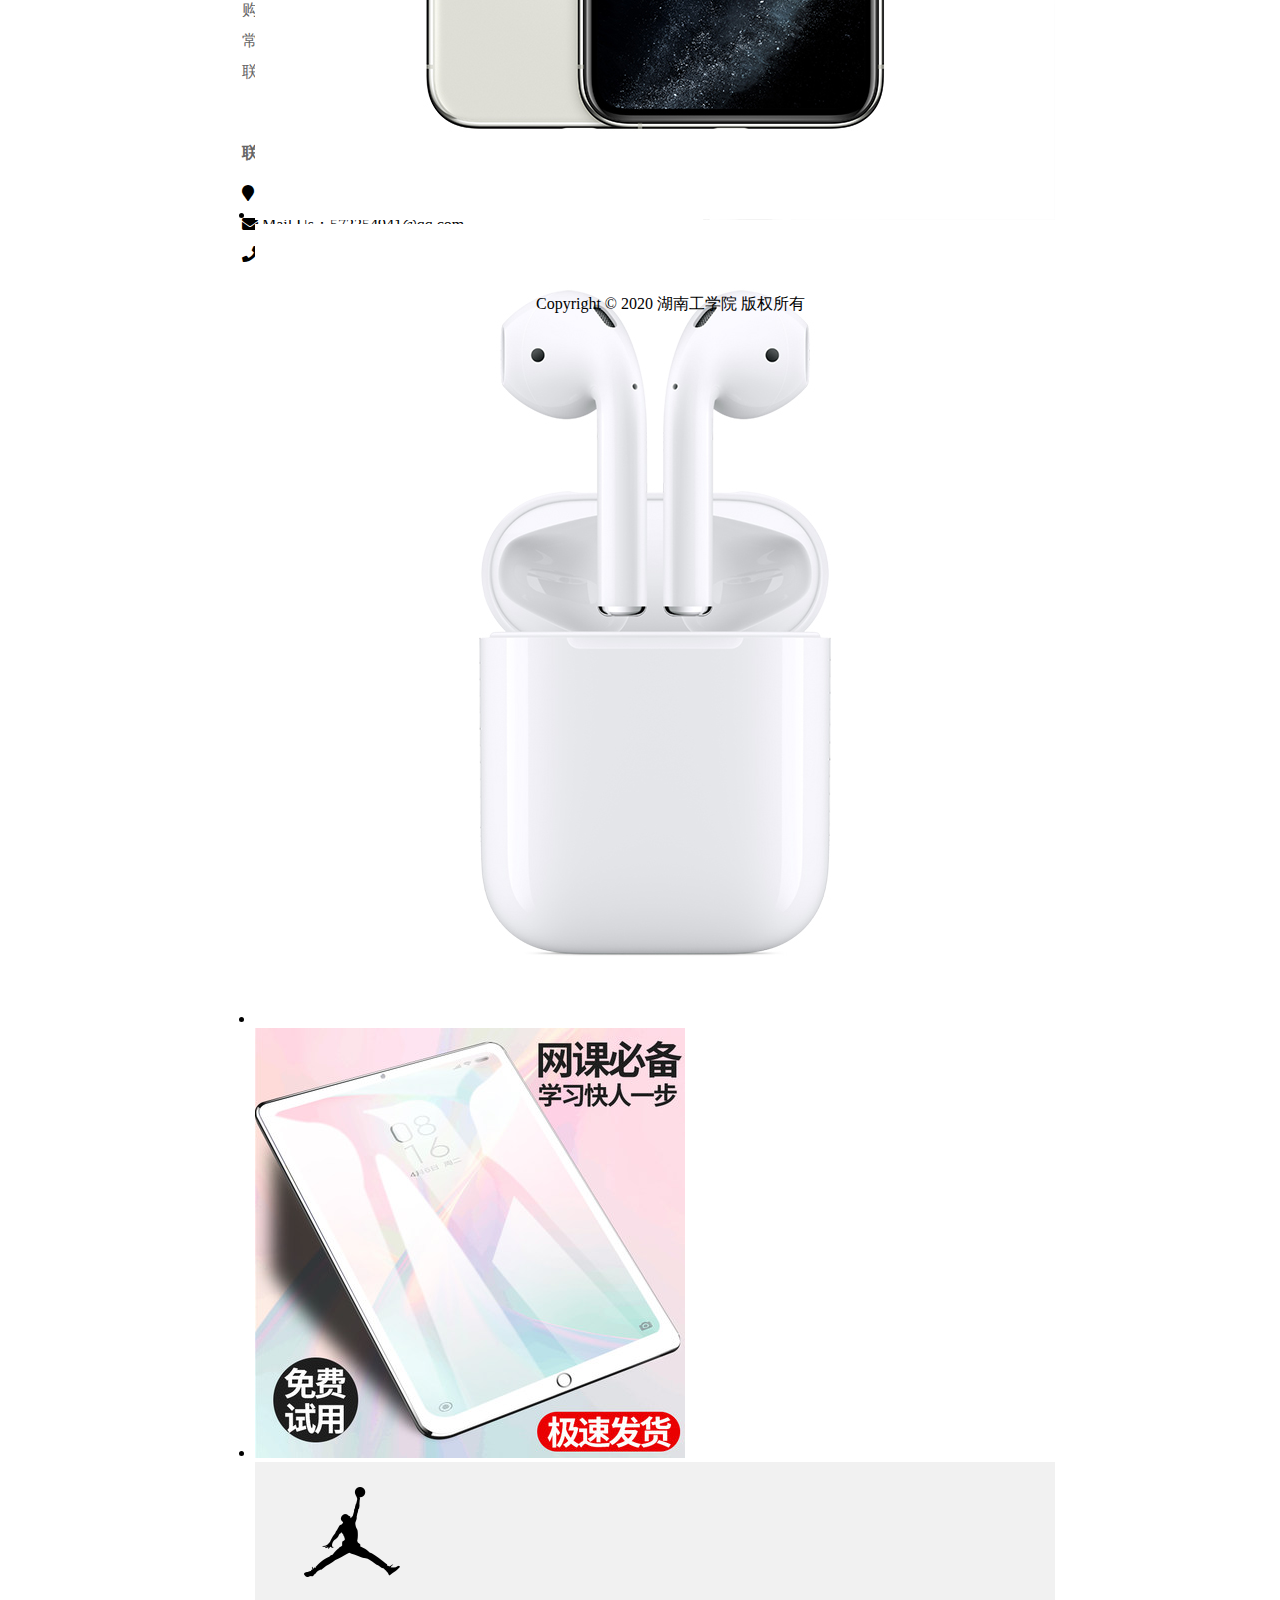
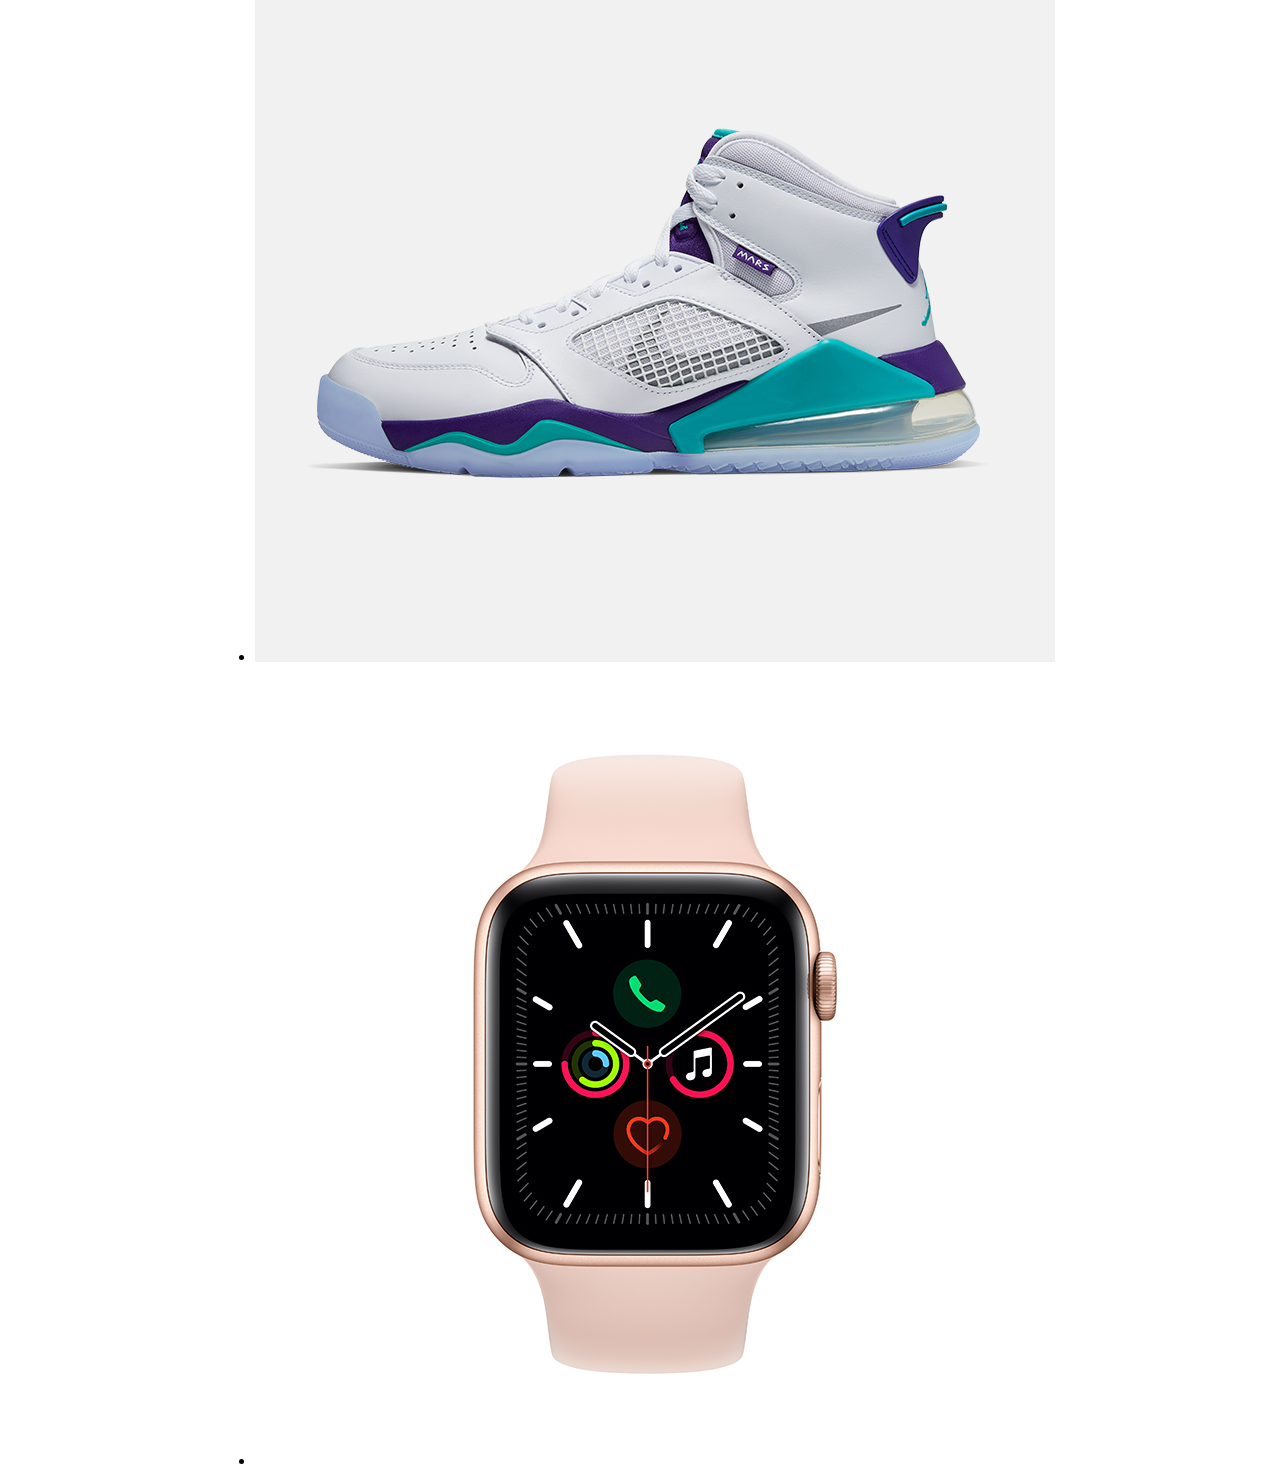
==== commit 8eddb121: "1.修改了部分a标签的下划线 2.完成mainNav的过渡菜单效果" ====
--- a/templates/index.html
+++ b/templates/index.html
@@ -210,27 +210,88 @@
             height: 36px;
             line-height: 36px;
             margin-left: 122px;
-        }
-
-
-        .mainNav li:first-child{
+            position: relative;
+        }
+
+
+
+        .mainNav .right-nav ul li{
+            list-style: none;
+            float: left;
+            padding: 0 15px;
+            font-weight: bold;
+
+        }
+
+        .mainNav .icon{
+            margin-left: 5px;
+        }
+
+        .mainNav .right-nav .title-infomation:hover{
+            background-color: rgb(217,217,217);
+        }
+
+        .mainNav .right-nav a:hover{
+            color: firebrick;
+        }
+
+
+
+        .mainNav .right-nav{
+            background-color: #fff;
+            width: 0;
+            height: 0;
+            position: absolute;
+            top:36px;
+            left: -2px;
+            z-index: 9999;
+            transition: height .5s;
+            overflow: hidden;
+
+        }
+
+        .mainNav .li-item:hover .right-nav{
+            width: 698px;
+            height: 300px;
+
+        }
+
+
+
+
+
+        .mainNav .right-nav ul li a{
+            color: rgb(102,102,102)
+        }
+
+        .mainNav .right-nav  ul li .fa:first-child{
+            color: rgb(102,102,102);
+        }
+
+
+
+        .mainNav > .li-item{
             background:firebrick;
-            padding: 0 11px;
-        }
-
-
-        .mainNav li:not(first-child){
+            padding: 0;
+        }
+
+
+        .mainNav > .li-item-2{
             background: #1d1d1d;
-        }
-       .mainNav li{
+            padding: 0 15.5px;
+        }
+
+       .mainNav > li{
            float: left;
            list-style: none;
-           padding: 0 15px;
+
        }
-        .mainNav li a{
+        .mainNav > li a{
             color: #ffffff;
             text-decoration: none;
         }
+
+
 
         .top-bar-menu{
             margin-top: 8px;
@@ -239,6 +300,7 @@
 
         .mainNav li .fa{
             padding: 0 20px;
+            color: #fff;
         }
 
         .part{
@@ -387,6 +449,7 @@
         }
         .information a{
             color: rgb(102,102,102);
+            text-decoration: none;
         }
         .copyright{
             text-align: center;
@@ -446,15 +509,86 @@
 
     <div class="top-bar-menu">
         <ul class="mainNav">
-            <li><a href="javascript:;">查看所有分类<i class="fa fa-th-list"></i></a></li>
-            <li><a href="javascript:;">首页</a></li>
-            <li><a href="javascript:;">女装男装</a></li>
-            <li><a href="javascript:;">鞋靴箱包</a></li>
-            <li><a href="javascript:;">运动户外</a></li>
-            <li><a href="javascript:;">珠宝配饰</a></li>
-            <li><a href="javascript:;">手机数码</a></li>
-            <li><a href="javascript:;">生活用品</a></li>
-            <li><a href="javascript:;">护肤彩妆</a></li>
+            <li class="li-item">
+                <a href="javascript:;" style="padding-left: 12px;">查看所有分类</a>
+                <i class="fa fa-th-list"></i>
+
+                    <div class="right-nav">
+                        <ul class="clearfix">
+                            <li class="title-infomation">女装男装<i class="fa fa-angle-right icon"></i> </li>
+                            <li><a href="">潮流女装</a></li>
+                            <li><a href="">初冬羽绒</a></li>
+                            <li><a href="">毛呢大衣</a></li>
+                            <li><a href="">温暖毛衣</a></li>
+                            <li><a href="">精选男装</a></li>
+                        </ul>
+
+                        <ul class="clearfix">
+                            <li class="title-infomation">鞋靴箱包 <i class="fa fa-angle-right"></i></li>
+                            <li><a href="">短靴</a></li>
+                            <li><a href="">男鞋</a></li>
+                            <li><a href="">女包</a></li>
+                            <li><a href="">男包</a></li>
+                            <li><a href="">服饰配件</a></li>
+                        </ul>
+
+                        <ul class="clearfix">
+                            <li class="title-infomation">运动户外 <i class="fa fa-angle-right"></i></li>
+                            <li><a href="">运动服饰</a></li>
+                            <li><a href="">户外运动</a></li>
+                            <li><a href="">健身装备</a></li>
+                            <li><a href="">骑行装备</a></li>
+                            <li><a href="">烧烤用具</a></li>
+                        </ul>
+
+                        <ul class="clearfix">
+                            <li class="title-infomation">手机数码 <i class="fa fa-angle-right"></i></li>
+                            <li><a href="">手机</a></li>
+                            <li><a href="">平板</a></li>
+                            <li><a href="">电脑</a></li>
+                            <li><a href="">相机</a></li>
+                            <li><a href="">耳机</a></li>
+                        </ul>
+
+                        <ul class="clearfix">
+                            <li class="title-infomation">生活用具 <i class="fa fa-angle-right"></i></li>
+                            <li><a href="">大家电</a></li>
+                            <li><a href="">厨房电器</a></li>
+                            <li><a href="">生活电器</a></li>
+                            <li><a href="">个护电器</a></li>
+                            <li><a href="">办公耗材</a></li>
+                        </ul>
+
+                        <ul class="clearfix">
+                            <li class="title-infomation">护肤彩妆 <i class="fa fa-angle-right"></i></li>
+                            <li><a href="">美容护肤</a></li>
+                            <li><a href="">强效保养</a></li>
+                            <li><a href="">超值彩妆</a></li>
+                            <li><a href="">香水</a></li>
+                            <li><a href="">洗面奶</a></li>
+                        </ul>
+
+                        <ul class="clearfix">
+                            <li class="title-infomation">珠宝配饰 <i class="fa fa-angle-right"></i></li>
+                            <li><a href="">珠宝首饰</a></li>
+                            <li><a href="">时尚饰品</a></li>
+                            <li><a href="">品质手表</a></li>
+                            <li><a href="">眼睛配饰</a></li>
+                            <li><a href="">发饰</a></li>
+                        </ul>
+
+                    </div>
+
+
+            </li>
+            <li class="li-item-2"><a href="javascript:;">首页</a></li>
+            <li class="li-item-2"><a href="javascript:;">女装男装</a></li>
+            <li class="li-item-2"><a href="javascript:;">鞋靴箱包</a></li>
+            <li class="li-item-2"><a href="javascript:;">运动户外</a></li>
+            <li class="li-item-2"><a href="javascript:;">珠宝配饰</a></li>
+            <li class="li-item-2"><a href="javascript:;">手机数码</a></li>
+            <li class="li-item-2"><a href="javascript:;">生活用品</a></li>
+            <li class="li-item-2"><a href="javascript:;">护肤彩妆</a></li>
         </ul>
     </div>
     <div class="part clearfix">
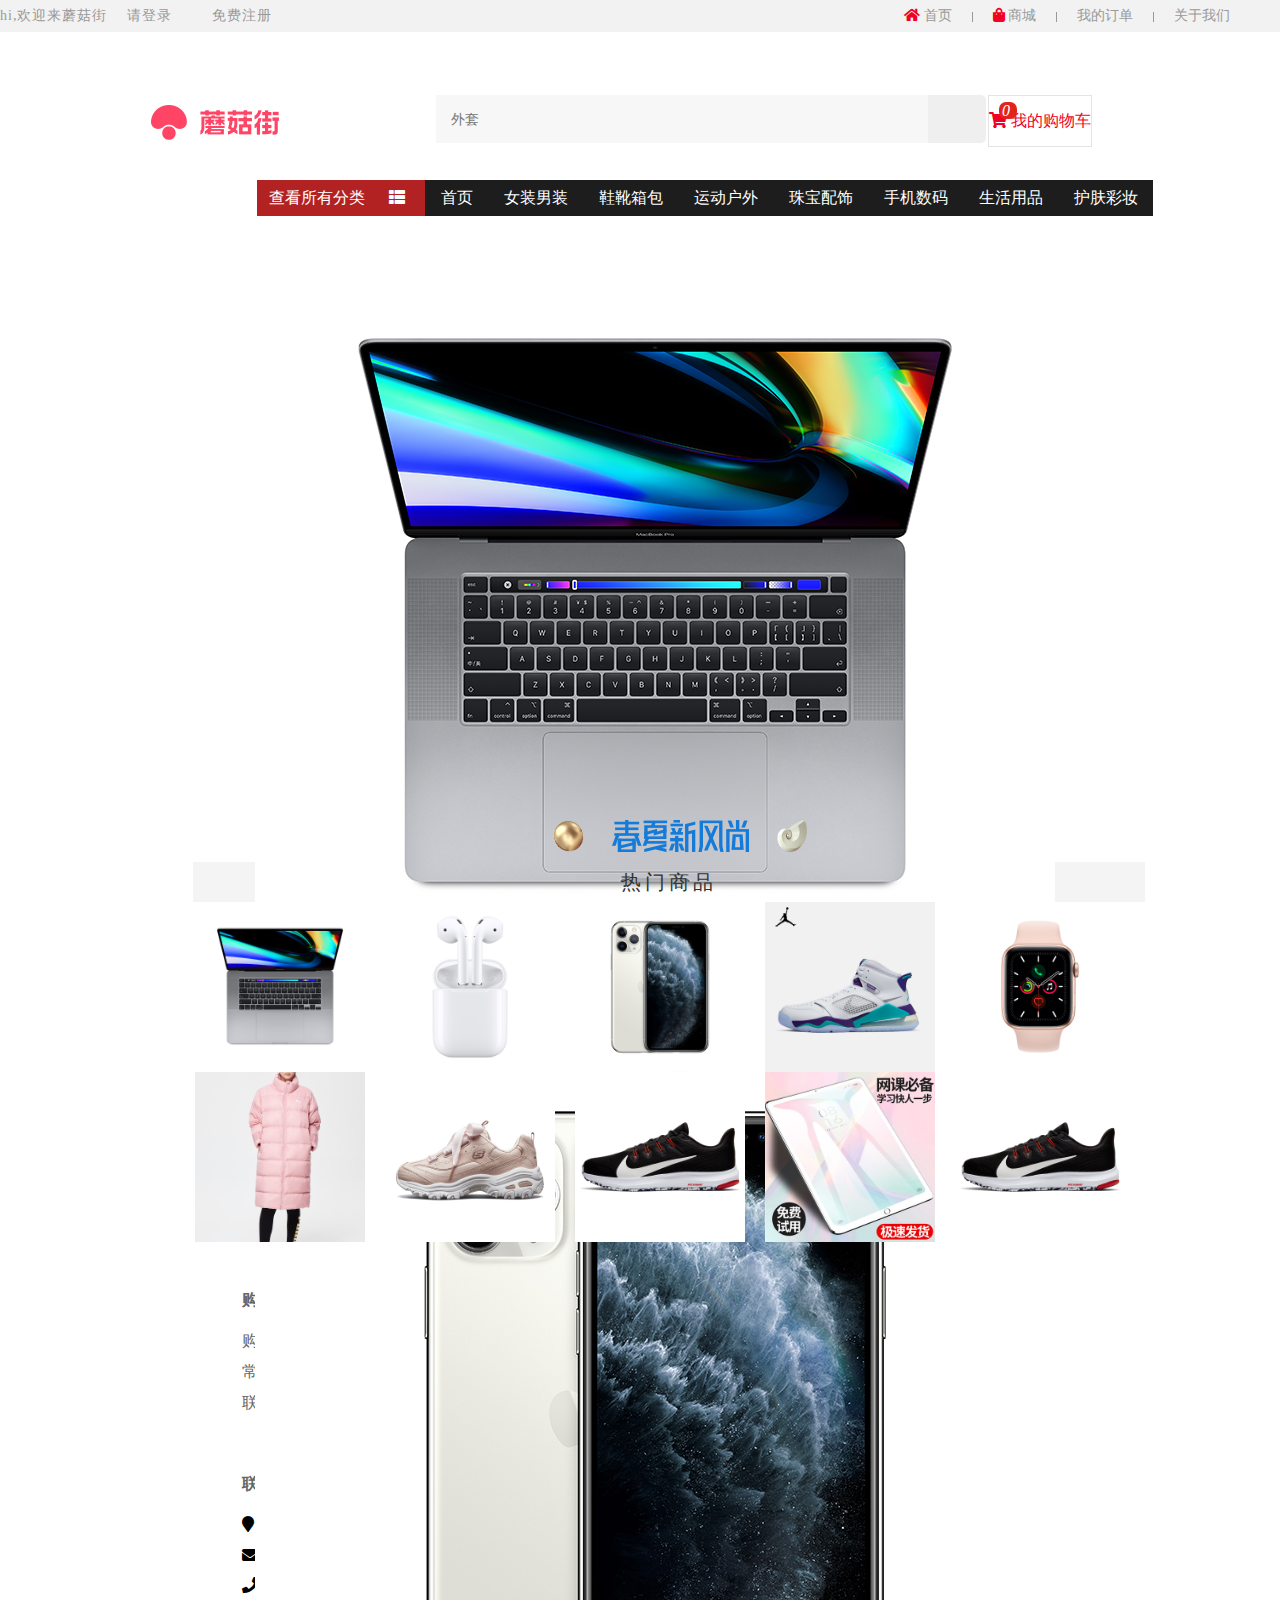
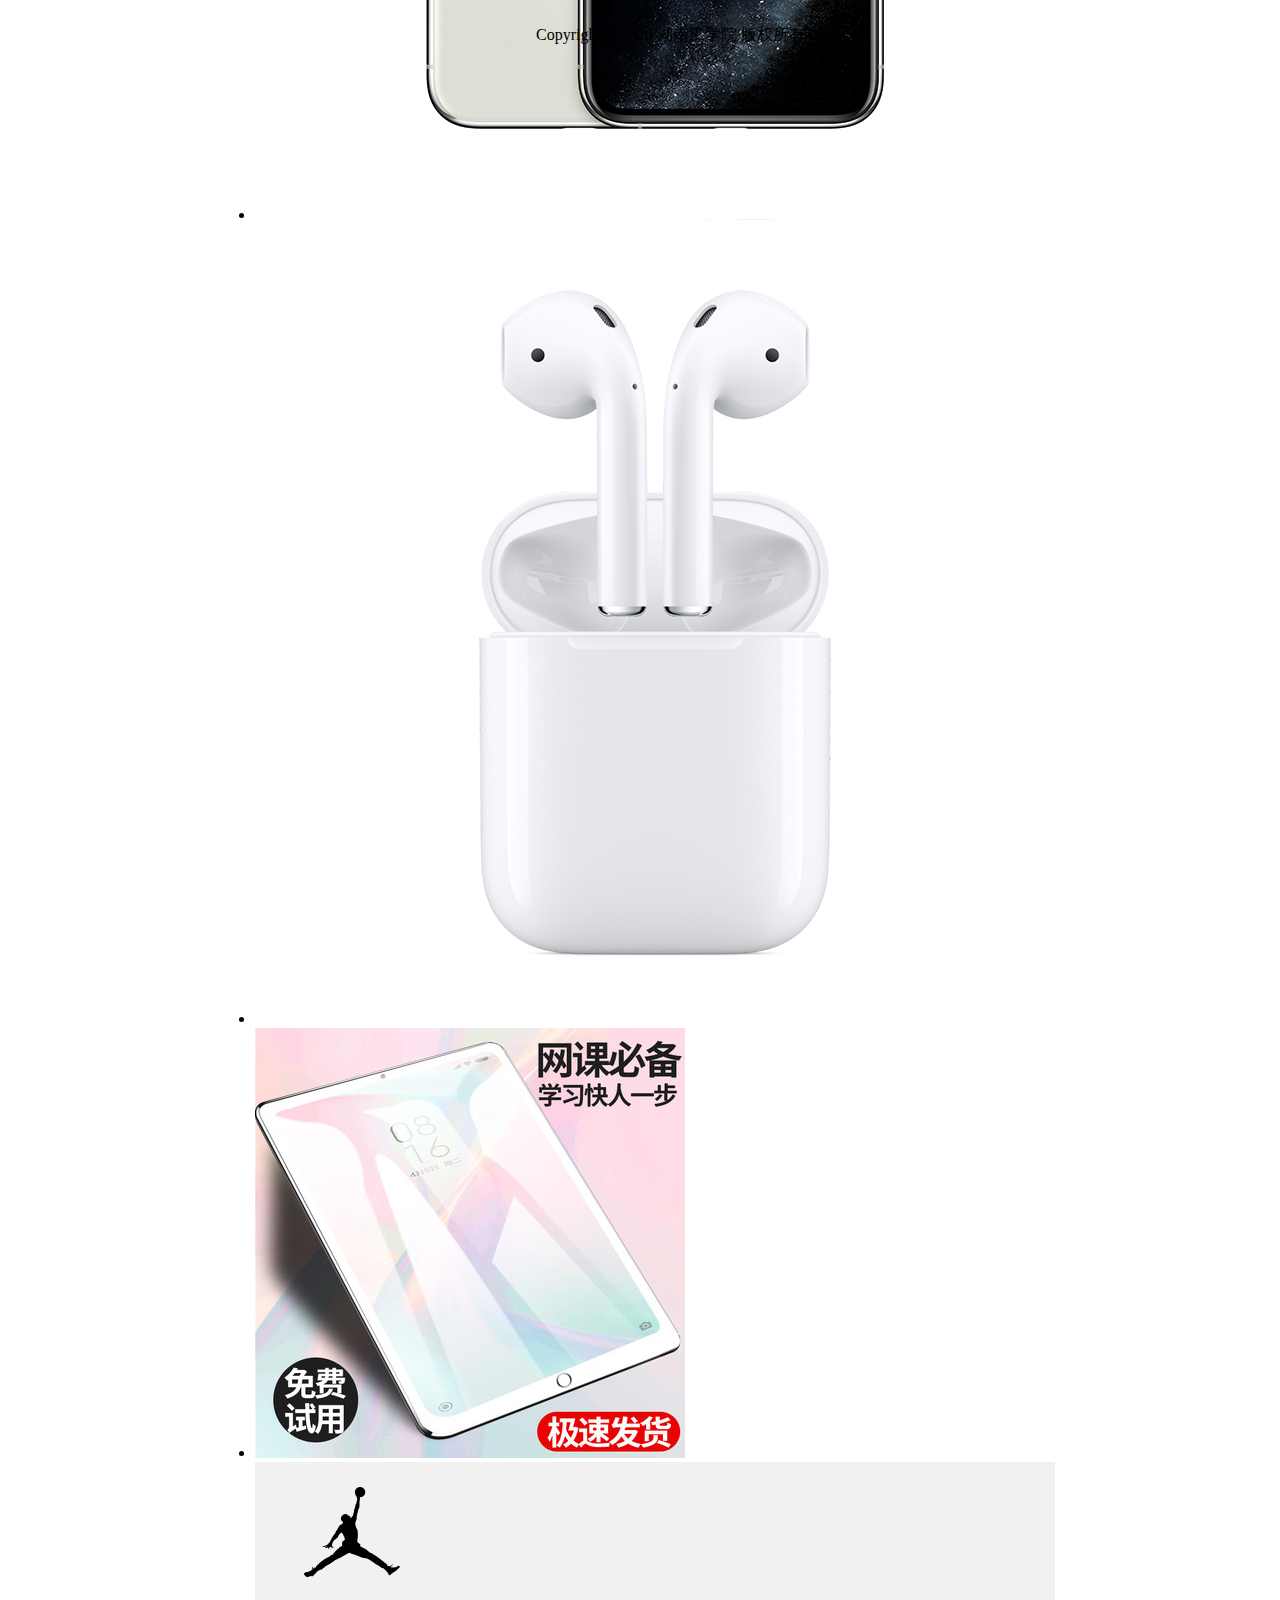
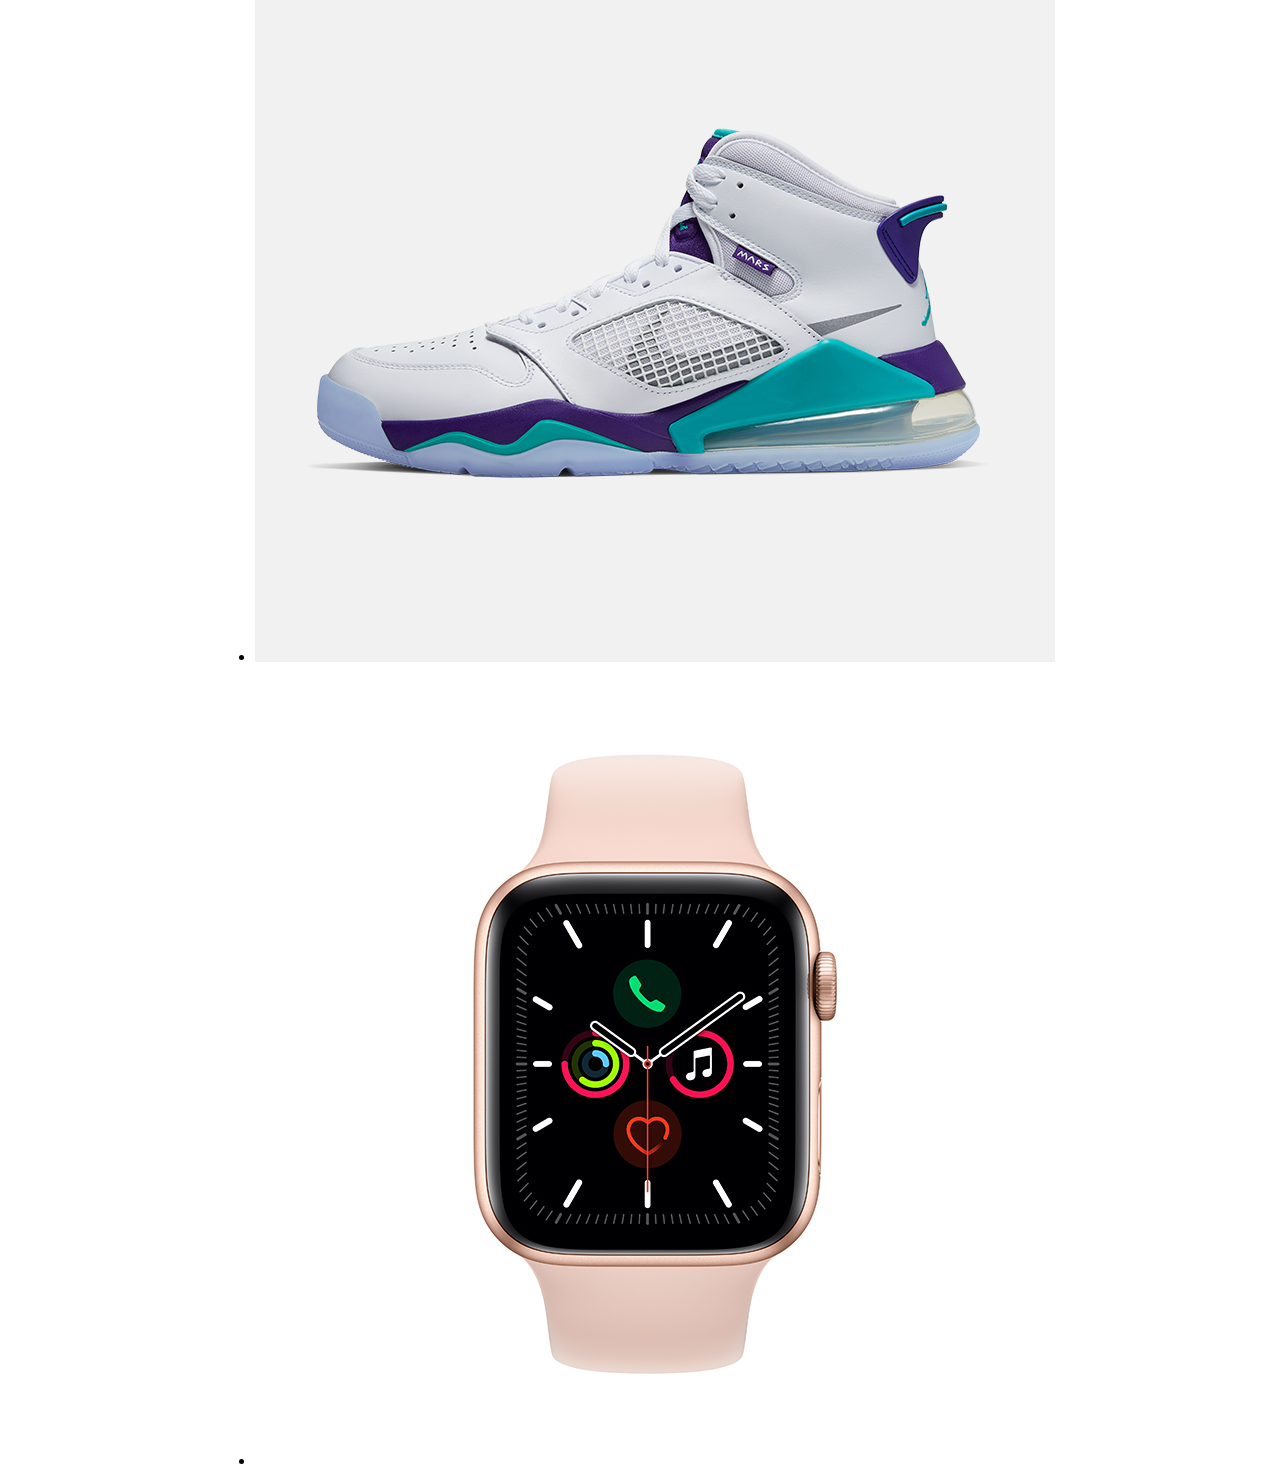
==== commit b3ad37f7: "图片把webg改成jpg的格式" ====
--- a/templates/index.html
+++ b/templates/index.html
@@ -619,10 +619,10 @@
             <img src="../static/img/titile/title1.png" alt="">
         </div>
         <div class="title-content">
-            <a href="javascript:;"><img src="../static/img/span-img/span1.webp" alt=""></a>
-            <a href="javascript:;"><img src="../static/img/span-img/span2.webp" alt=""></a>
-            <a href="javascript:;"><img src="../static/img/span-img/span3.webp" alt=""></a>
-            <a href="javascript:;"><img src="../static/img/span-img/span4.webp" alt=""></a>
+            <a href="javascript:;"><img src="../static/img/span-img/span1.jpg" alt=""></a>
+            <a href="javascript:;"><img src="../static/img/span-img/span2.jpg" alt=""></a>
+            <a href="javascript:;"><img src="../static/img/span-img/span3.jpg" alt=""></a>
+            <a href="javascript:;"><img src="../static/img/span-img/span4.jpg" alt=""></a>
         </div>
         <div class="hot-shop clearfix">
             <div class="span1">
